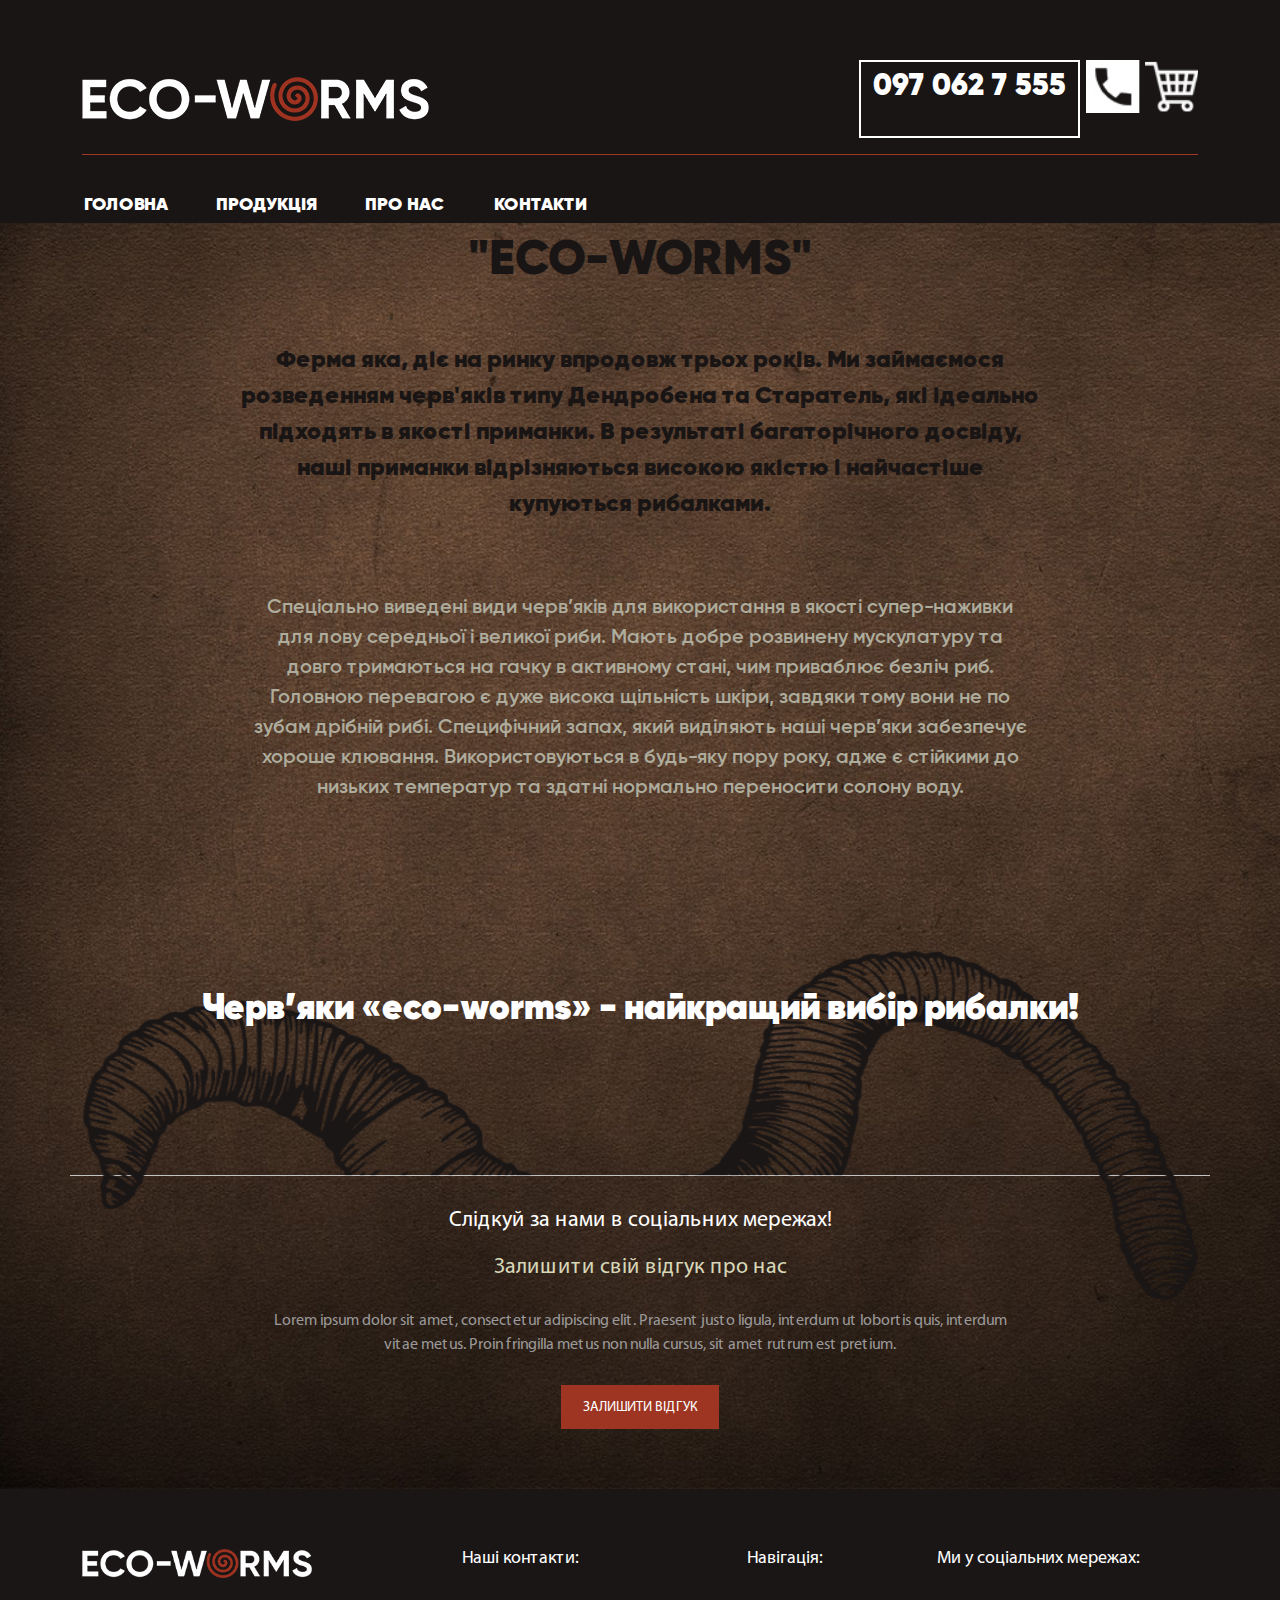
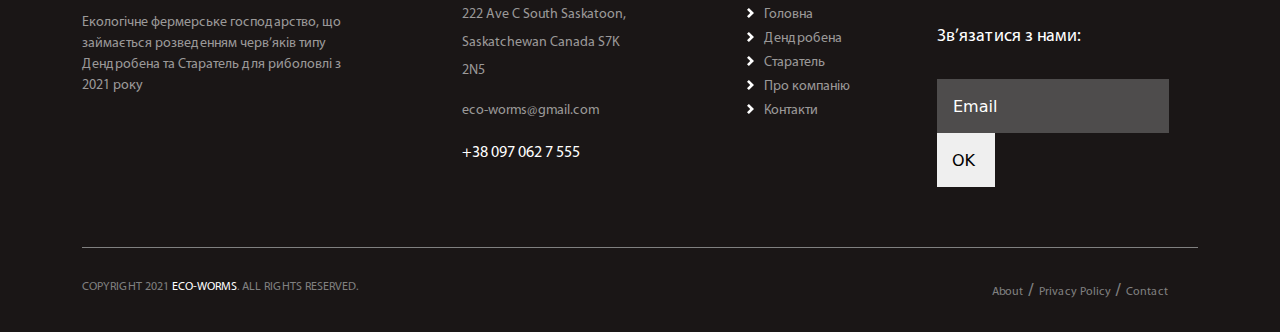
==== about-us.html @ 235e7ead "Add files via upload" ====
<!DOCTYPE html>
<html lang="en">
<head>


    <link href="css/bootstrap.min.css" rel="stylesheet">
    <link href="css/owl.carousel.min.css" rel="stylesheet">
    <link rel="stylesheet" href="css/style.css">
    <link rel="stylesheet" href="css/responsive.css">

    <link rel="stylesheet" href="https://pro.fontawesome.com/releases/v5.10.0/css/all.css"
          integrity="sha384-AYmEC3Yw5cVb3ZcuHtOA93w35dYTsvhLPVnYs9eStHfGJvOvKxVfELGroGkvsg+p" crossorigin="anonymous"/>

    <meta name="viewport" content="width=device-width, initial-scale=1">
    <meta charset="UTF-8">

    <title>Title</title>
</head>
<body class="single-page">
<header class="main-page-header">
    <div class="top-area-header">
        <div class="container">
            <div class="row">
                <div class="col">
                    <div class="wrapp-top-area-header d-flex justify-content-between align-items-center">
                        <div class="logo-area">
                            <a href="#"><img src="img/logo.png" alt=""></a>
                        </div>
                        <div class="contact-header-area d-flex">
                            <a class="header-social" href="#"><i class="fab fa-facebook-f"></i></a>
                            <a class="header-social" href="#"><i class="fab fa-whatsapp"></i></a>
                            <p class="phone-numbers">097 062 7 555</p>
                            <a class="phone-header" href="#">
                                <svg xmlns="http://www.w3.org/2000/svg"
                                     xmlns:xlink="http://www.w3.org/1999/xlink"
                                     width="1.411cm" height="1.411cm">
                                    <image x="0px" y="0px" width="100%" height="100%"
                                           xlink:href="[data-uri]"/>
                                </svg>
                            </a>
                            <a class="header-mini-cart" href="#">
                                <svg
                                        xmlns="http://www.w3.org/2000/svg"
                                        xmlns:xlink="http://www.w3.org/1999/xlink"
                                        width="1.411cm" height="1.411cm">
                                    <image x="0px" y="0px" width="100%" height="100%"
                                           xlink:href="[data-uri]"/>
                                </svg>
                            </a>
                            <a class="burger-mobile" href="#"><i class="fas fa-bars"></i></a>

                        </div>
                    </div>
                </div>
            </div>

            <nav class="main-menu">
                <div class="row">
                    <ul class="main-menu-list d-flex">
                        <li class="main-menu-item"><a href="#">ГОЛОВНА</a></li>
                        <li class="main-menu-item production"><a href="#">ПРОДУКЦІЯ</a>
                            <ul class="sub-list">
                                <li><a href="#" class="sublist-item">дендробена</a></li>
                                <li><a href="#" class="sublist-item">старатель</a></li>
                            </ul>
                        </li>
                        <li class="main-menu-item"><a href="#">ПРО НАС</a></li>
                        <li class="main-menu-item"><a href="#">КОНТАКТИ</a></li>
                    </ul>
                </div>
            </nav>

        </div>
    </div>
</header>

<div class="mobile-menu">

    <ul class="main-menu-mobile-list d-flex flex-column">
        <a href="#" class="close-mobile-menu"><i class="fas fa-times"></i></a>
        <li class="main-menu-item"><a href="#">ГОЛОВНА</a></li>
        <li class="main-menu-item production"><a href="#">ПРОДУКЦІЯ</a>
            <ul class="sub-list">
                <li><a href="#" class="sublist-item">дендробена</a></li>
                <li><a href="#" class="sublist-item">старатель</a></li>
            </ul>
        </li>
        <li class="main-menu-item"><a href="#">ПРО НАС</a></li>
        <li class="main-menu-item"><a href="#">КОНТАКТИ</a></li>
    </ul>
    <div class="contact-icons">
        <div class="header-social-mobile-wrapp d-flex">
            <a class="header-social" href="#"><i class="fab fa-facebook-f"></i></a>
            <a class="header-social" href="#"><i class="fab fa-whatsapp"></i></a>
        </div>

        <p class="phone-numbers">097 062 7 555</p>
    </div>

</div>

<div class="wrapper">

    <div class="main">

        <section class="banner-area">
            <div class="container">
                <div class="row">
                    <h1>ПРО НАС</h1>
                </div>
            </div>
        </section>


        <div class="main-area-with-bg">

            <section class="short-info-about">
                <div class="container">
                    <div class="row">
                        <h1>"eco-worms"</h1>
                        <p>Ферма яка, діє на ринку впродовж трьох років. Ми займаємося розведенням черв'яків типу
                            Дендробена та Старатель, які ідеально підходять в якості приманки. В результаті
                            багаторічного досвіду, наші приманки відрізняються високою якістю і найчастіше купуються
                            рибалками.</p>
                    </div>
                </div>
            </section>

            <section class="slider-about-us">
                <div class="container">
                    <div class="row">
                        <div class="photo-about-slider owl-carousel">
                            <img src="img/about-us-slider1.jpg" alt="">
                            <img src="img/about-us-slider1.jpg" alt="">
                            <img src="img/about-us-slider1.jpg" alt="">
                        </div>
                    </div>

                    <p>Спеціально виведені види черв’яків для використання в якості супер-наживки для лову середньої і
                        великої риби. Мають добре розвинену мускулатуру та довго тримаються на гачку в активному стані,
                        чим приваблює безліч риб. Головною перевагою є дуже висока щільність шкіри, завдяки тому вони не
                        по зубам дрібній рибі. Специфічний запах, який виділяють наші черв’яки забезпечує хороше
                        клювання. Використовуються в будь-яку пору року, адже є стійкими до низьких температур та здатні
                        нормально переносити солону воду.</p>
                </div>
            </section>

            <section class="slogan-text">
                <div class="container">
                    <div class="row">
                        <h2>Черв’яки «eco-worms» - найкращий вибір рибалки!</h2>
                        <img src="img/bottom-worm.png" alt="">
                    </div>
                </div>
            </section>


            <section class="follow-us-footer">
                <div class="container">
                    <div class="row">
                        <div class="follow-us-wrapper">
                            <h5>Слідкуй за нами в соціальних мережах!</h5>
                            <h5>Залишити свій відгук про нас</h5>
                            <div class="col-8 offset-2">
                                <p>Lorem ipsum dolor sit amet, consectetur adipiscing elit. Praesent justo ligula,
                                    interdum ut
                                    lobortis quis, interdum vitae metus. Proin fringilla metus non nulla cursus, sit
                                    amet rutrum
                                    est pretium.</p>
                            </div>
                            <div class="button-area">
                                <a href="#" class="button-action">Залишити відгук</a>
                            </div>


                        </div>
                    </div>
                </div>
            </section>
        </div>

    </div>

    <footer class="footer">
        <div class="top-footer">
            <div class="container">
                <div class="row">
                    <div class="col-md-3 col-12">
                        <div class="about-company-footer-area">
                            <a href="#"><img src="img/logo.png" alt=""></a>
                            <p>Екологічне фермерське господарство, що займається
                                розведенням черв’яків типу Дендробена та Старатель
                                для риболовлі з 2021 року</p>
                        </div>
                    </div>
                    <div class="offset-md-1 col-md-2 col-sm-6 col-12">
                        <div class="contact-footer-area">
                            <h5>Наші контакти:</h5>
                            <div class="contact-info">
                                <p>222 Ave C South
                                    Saskatoon, Saskatchewan
                                    Canada S7K 2N5</p>
                                <a href="#"><p>eco-worms@gmail.com</p></a>
                                <a href="#">
                                    <p class="phone-number-footer">+38 097 062 7 555</p>
                                </a>
                            </div>
                        </div>
                    </div>
                    <div class="offset-md-1 col-md-2 col-sm-6 col-12">
                        <div class="footer-pages">
                            <h5>Навігація:</h5>
                            <ul class="footer-page-list">
                                <li><a href="#">Головна</a></li>
                                <li><a href="#">Дендробена</a></li>
                                <li><a href="#">Старатель</a></li>
                                <li><a href="#">Про компанію</a></li>
                                <li><a href="#">Контакти</a></li>
                            </ul>
                        </div>
                    </div>

                    <div class="col-md-3 col-12">
                        <div class="footer-send-email">
                            <div class="social-links">
                                <h5>Ми у соціальних
                                    мережах:</h5>
                                <a class="header-social" href="#"><i class="fab fa-facebook-f"></i></a>
                                <a class="header-social" href="#"><i class="fab fa-whatsapp"></i></a>
                            </div>
                            <h5>Зв’язатися з нами:</h5>
                            <form action="post">
                                <input type="email" placeholder="Email" required>
                                <button type="submit">OK</button>
                            </form>

                        </div>
                    </div>
                </div>
            </div>
        </div>

        <div class="container">
            <div class="bottom-footer">
                <p>Copyright 2021 <span>eco-worms</span>. All Rights Reserved.</p>
                <div class="policy-pages">
                    <ul>
                        <li><a href="#">About</a></li>
                        <li><a href="#">Privacy Policy</a></li>
                        <li><a href="#">Contact</a></li>
                    </ul>
                </div>
            </div>
        </div>
    </footer>

</div>


<script src="js/bootstrap.bundle.min.js"></script>
<script src="js/jquery-3.6.0.min.js"></script>
<script src="js/custom.js"></script>
<script src="js/owl.carousel.min.js"></script>
</body>
</html>
---- css/style.css ----
@font-face {
    font-family: 'Gilroy-Heavy';
    src: url('../fonts/Gilroy-Heavy.ttf') format('truetype');
}

@font-face {
    font-family: 'Gilroy-Black';
    src: url('../fonts/Gilroy-Black.ttf') format('truetype');
}

@font-face {
    font-family: 'Gilroy-Bold';
    src: url('../fonts/Gilroy-Bold.ttf') format('truetype');
}

@font-face {
    font-family: 'Gilroy-Medium';
    src: url('../fonts/Gilroy-Medium.ttf') format('truetype');
}

@font-face {
    font-family: 'Gilroy-SemiBold';
    src: url('../fonts/Gilroy-SemiBold.ttf') format('truetype');
}

@font-face {
    font-family: 'MyriadPro-Bold';
    src: url('../fonts/MyriadPro-Bold.ttf') format('truetype');
}

@font-face {
    font-family: 'MyriadPro-Regular';
    src: url('../fonts/MyriadPro-Regular.ttf') format('truetype');
}


/*------------------------------------------------
GLOBAL STYLES
--------------------------------------------------*/
html, body {
    height: 100%;
}

body {
    position: relative;
    box-sizing: border-box;
}

.wrapper {
    display: flex;
    flex-direction: column;
    min-height: 100%;
}

.main {
    flex: 1 0 auto;
}

.footer {
    flex: 0 0 auto;
}

h1, h2, h3, h4, h5, h6 {
    margin: 0;
}

h1 {
    font-size: 48px;
    font-family: 'Gilroy-Black';
}

h2 {
    font-family: 'Gilroy-Heavy';
    font-size: 36px;
}

h3 {
    font-family: 'Gilroy-Black';
    font-size: 36px;
}

h4 {
    font-family: 'MyriadPro-Bold';
    font-size: 22px;
}

h5 {
    font-family: 'MyriadPro-Regular';
    font-size: 22px;
}


p {
    font-family: 'MyriadPro-Regular';
    font-size: 16px;
}


ul, p {
    margin: 0;
    padding: 0;
}

li {
    list-style: none;
}

a {
    text-decoration: none;
    color: #000;
    display: inline-block;
    font-family: 'Gilroy-Heavy';
    font-size: 18px;
}

a:hover {
    color: none;
}

.container-fluid {
    padding: 0;
}

.button-area {
    text-align: center;
}

.button-action {
    font-family: 'MyriadPro-Regular';
    font-size: 14px;
    line-height: 1;
    padding: 16px 22px 14px 22px;
    background: #9d3522;
    text-transform: uppercase;
    color: #fff;
    text-align: center;
    margin: 0 auto;
}

.button-action:hover {
    color: #fff;
}

/*------------------------------------------------
BACKGROUND FOR PAGE
--------------------------------------------------*/
.main-area-with-bg {
    border-top: 7px solid #191515;
}

.main-page .main-area-with-bg {
    background: url("../img/main-bg.jpg") no-repeat;
    background-size: cover;
}

.single-page .main-area-with-bg {
    background: url("../img/main-bg.jpg") no-repeat;
    background-size: cover;
}

.contact-page .main-area-with-bg {
    background: #292120;
}

/*------------------------------------------------
HEADER
--------------------------------------------------*/
header {
    background: #191515;
}

.main-page-header {
    position: absolute;
    width: 100%;
    top: 0;
    left: 0;
    z-index: 2;
}

.wrapp-top-area-header {
    padding-top: 60px;
    padding-bottom: 16px;
    border-bottom: 1px solid #a03624;
}

.phone-numbers {
    color: #fff;
    font-family: 'Gilroy-Black';
    font-size: 30px;
    padding: 0px 12px;
    border: 2px solid #fff;
    margin-right: 6px;
    margin-left: 13px;
    line-height: 1.5;
}

.header-mini-cart {
    margin-left: 5px;
}

.header-social i {
    color: #fff;
    padding-left: 13px;
    font-size: 52px;
}

.main-menu-list {
    padding-top: 30px;
}

.main-menu-list .main-menu-item {

    padding-right: 46px;
}

.main-menu-list .main-menu-item:first-child {
    padding-right: 21px;
}

.main-menu-list .main-menu-item a {
    color: #fff;
    font-family: 'Gilroy-Black';
    font-size: 18px;
    border: 2px solid transparent;
    line-height: 1;
    padding: 8px 0;
}

.main-menu-list .main-menu-item:hover a {
    color: #9e3522;
}

.main-menu-list .main-menu-item.production {
    padding-right: 13px;
    position: relative;
}

.main-menu-list .main-menu-item.production a {
    padding-left: 23px;
    padding-right: 31px;
}

.main-menu-list .main-menu-item.production .sub-list {
    display: none;
    display: none;
    position: absolute;
    width: 100%;
    padding-right: 13px;
}

.main-menu-list .main-menu-item.production:hover .sub-list {
    display: block;
}

.main-menu-list .main-menu-item.production:hover a {
    border: 2px solid #9e3522;
}

.main-menu-list .sub-list li {
    margin-top: 3px;
    text-transform: uppercase;
    background: #9d3522;
}

.main-menu-list .main-menu-item.production .sub-list a {
    /*padding-right: 10px;*/
    padding: 8px 0;
    width: 100%;
    text-align: center;
    color: #fff;
}

.main-menu-list .main-menu-item.production .sub-list li a {
    border: none;
}

.main-menu-list .main-menu-item.production .sub-list li:hover a {
    color: #000;
    background: #833221;
}

.burger-mobile {
    display: none;
}

.mobile-menu {
    visibility: hidden;
    opacity: 0;
    position: absolute;
    right: 120%;
}

/*------------------------------------------------
HOME PAGE
--------------------------------------------------*/
/*------------------------------------------------
HOME BANNER
--------------------------------------------------*/
.wrapp-slides {
    position: relative;
}

.wrapp-slides.owl-carousel {
    overflow: hidden;
}

.main-page-slider {
    overflow: hidden;
}

.wrapp-slides .owl-nav {
    position: absolute;
    top: 45%;
    left: 5%;
    width: 90%;
    display: flex;
    justify-content: space-between;
}

.owl-stage {
    overflow: hidden;
}

.wrapp-slides .owl-dots {
    position: absolute;
    width: fit-content;
    bottom: 25px;
    left: 50%;
}

.wrapp-slides .owl-dots button {
    width: 8px;
    height: 8px;
    color: #fff;
    background: #fff;
    border-radius: 25px;
    margin-right: 4px;
}

.wrapp-slides .owl-dots button {
    width: 8px;
    height: 8px;
    color: #fff;
    background: #fff;
    border-radius: 25px;
    margin-right: 4px;
}

.wrapp-slides .owl-dots .owl-dot.active {
    width: 15px;
    height: 15px;
}

.wrapp-slides.owl-carousel .owl-item .banner-images {
    height: 597px !important;
}

/*------------------------------------------------
CHOOSE WORM
--------------------------------------------------*/
.choose-worm .offer-text {
    padding-bottom: 34px;
    border-bottom: 1px solid #1d1919;
}

.choose-worm .offer-text h2 {
    color: #d5c7bf;
    text-shadow: 2px 2px 4px rgba(0, 0, 0, 0.6);
    padding-top: 36px;
    padding-bottom: 16px;
    text-align: center;
}

.choose-worm .offer-text h2 span {
    color: #9d3220;
}

.choose-worm .offer-text h4 {
    color: #191515;
    text-align: center;
}

.main-product .main-prod-wrapper {
    text-align: center;
}

.main-product .main-prod-wrapper img {
    height: 166px;
    margin-bottom: 55px;
}

.main-product {
    padding-top: 90px;
}

.main-product .main-prod-wrapper h3 {
    padding-bottom: 28px;
    color: #000;
    font-size: 30px;
}

.main-product .main-prod-wrapper.central-prod h3 {
    color: #fff;
    font-size: 36px;
}

.main-product .main-prod-wrapper.central-prod p {
    color: #d8d8d8;
}

.main-product .main-prod-wrapper p {
    color: #1e1b1b;
    font-family: "MyriadPro-Bold";
    padding-bottom: 28px;
    max-width: 38ch;
    margin: 0 auto;
}

.main-product .main-prod-wrapper a {
    color: #2f0700;
    font-family: "Gilroy-Black";
    font-size: 16px;
    padding-bottom: 80px;
}

.main-product .main-prod-wrapper.central-prod {
    background-image: url("../img/shadow.png");
    background-repeat: no-repeat;
    background-size: cover;
    padding-bottom: 80px;
}

.main-product .main-prod-wrapper.central-prod a {
    color: #9d3522;
    padding-bottom: 3px;
    border-bottom: 1px solid #9d3522;
}

/*------------------------------------------------
REVIEWS AREA
--------------------------------------------------*/
.clients-reviews .about-us-says {
    padding-top: 28px;
    padding-bottom: 50px;
    border-top: 1px solid #1d1919;
}

.clients-reviews .customers-reviews {
    padding: 0 76px;
    position: relative;
    margin-bottom: 24px;
}

.clients-reviews .about-us-says h4 {
    text-align: center;
    color: #191515;
    text-transform: uppercase;
}

.clients-reviews .left-side {
    padding-bottom: 24px;
    margin-right: 28px;
}

.clients-reviews .left-side img {
    border: 6px solid #533f2e;

}

.clients-reviews .left-side h4 {
    color: #1a1616;
    text-align: center;
    padding-top: 14px;
    padding-bottom: 12px;
}

.clients-reviews .left-side p {
    color: #9d3522;
    text-align: center;
}

.clients-reviews .right-side {
    text-align: center;
}

.clients-reviews .right-side p {
    font-family: "Gilroy-Bold";
    font-size: 16px;
    color: #1a1615;
    padding-top: 28px;
    padding-bottom: 35px;
}

.clients-reviews .right-side .review-stars {
    width: fit-content;
    margin: 0 auto;
}

.clients-reviews .right-side .review-stars img {
    width: fit-content;
    text-align: center;
}

.customers-reviews .owl-nav {
    position: absolute;
    top: 10%;
    left: 0;
    width: 100%;
    display: flex;
    justify-content: space-between;
    z-index: -1;
}


/*------------------------------------------------
SINGLE PAGE
--------------------------------------------------*/
/*------------------------------------------------
BANNER AREA
--------------------------------------------------*/
.banner-area {
    background: url("../img/page-banner.jpg") no-repeat;
    background-size: cover;
}

.banner-area h1 {
    color: #fff;
    padding-top: 52px;
    padding-bottom: 46px;
    text-transform: uppercase;
}

.banner-area h1 span {
    color: #9d3522;
}

/*------------------------------------------------
PRODUCT DESCRIPTION
--------------------------------------------------*/
.best-worm-prod-page {
    padding-top: 28px;
    padding-bottom: 22px;
    border-bottom: 1px solid #c2c2c2;
}

.best-worm-prod-page h4 {
    font-size: 36px;
    color: #fff;
    text-align: center;
}

.best-worm-prod-page p {
    color: #a19d9b;
    text-align: center;
    padding-top: 12px;
}

.top-area-prod-descript {
    padding-top: 30px;
}

.top-area-prod-descript .photo-left-area {
    display: flex;
    flex-direction: row;
}

.top-area-prod-descript .photo-left-area img {
    width: 100%;
    height: 100%;
    object-fit: cover;
}

.main-prod-photo {
    width: 79%;
    padding-right: 1%;
}

.additional-photo {
    width: 20%;
    height: 25%;
}

.additional-photo img {
    border: 5px solid #666262;
}

.additional-photo .change-photo-wrapper {
    margin-bottom: 5px;
    position: relative;
}

.additional-photo .change-photo-wrapper:after {
    position: absolute;
    background: #4c4848;
    opacity: 0.6;
    width: 100%;
    height: 100%;
    content: "";
    top: 0;
    left: 0;
}

.additional-photo .change-photo-wrapper.active:after {
    display: none;
}

.additional-photo a:last-child {
    /*margin-bottom: 0;*/
}

.description-right-area {
    float: right;
    background: url("../img/single-worm.png") no-repeat;
}

.price-wrapper {
    display: flex;
    flex-direction: column;
    align-items: flex-end;
    padding-bottom: 28px;
}

.price-wrapper span {
    line-height: 0.85;
}

.price-wrapper .price {
    font-family: "Gilroy-Black";
    font-size: 48px;
    color: #fff;
}

.price-wrapper .currency {
    font-family: "Gilroy-Black";
    font-size: 36px;
    color: #666262;
}

.weight-wrapper p {
    font-family: "Gilroy-Black";
    font-size: 24px;
    color: #fff;
}

.weight-wrapper {
    display: flex;
    justify-content: flex-end;
}

.weight-wrapper p span {
    color: #666262;
    margin-left: 18px;
}

.description-right-area h2 {
    font-family: 'Gilroy-Black';
    font-size: 68px;
    text-align: right;
    text-transform: uppercase;
    color: #666262;
    line-height: 0.85;
    padding-top: 35px;
    padding-bottom: 30px;
}

.description-right-area h2 span {
    color: #9d3522;
}

.buy-area-wrapper {
    display: flex;
    justify-content: space-between;
    align-items: center;
}

.button-action-buy {
    background: #9d3522;
    padding: 16px 90px;
    color: #fff;
    text-transform: uppercase;
    border-bottom: 7px solid #000;
    font-family: "MyriadPro-Bold";
    font-size: 24px;
    line-height: 1;
}

.button-action-buy:hover {
    color: #000;
}

.bottom-characteristics {
    padding-top: 58px;
}

.bottom-characteristics h4 {
    padding-bottom: 18px;
    color: #cdcdcd;
    font-size: 18px;
}

.left-side-bullet-list {
    padding-top: 30px;
}

.left-side-bullet-list ul li {
    font-family: "MyriadPro-Bold";
    font-size: 18px;
    color: #fff;
    padding-bottom: 8px;
}

.left-side-bullet-list ul li i {
    font-size: 2px;
    color: #9e3522;
    padding-right: 8px;
}

.description-main-text p {
    font-size: 18px;
    color: #b7b7b7;
    line-height: 1.8;
}


/*------------------------------------------------
FISH SLIDER SECTION
--------------------------------------------------*/
.fish-slider .fish-slider-header {
    padding-top: 24px;
    margin-top: 90px;
    border-top: 1px solid #c2c2c2;
}

.fish-slider h5 {
    font-size: 24px;
    color: #fff;
    text-align: center;
}

.fish-slider p {
    color: #d7d7b8;
    font-size: 18px;
    text-align: center;
}

.fish-wide {
    padding: 40px 130px 66px 130px;
    background: url("../img/bg-fish.png") no-repeat bottom left;
    background-size: contain;
}

.fish-wide .owl-nav.disabled {
    display: flex;
    justify-content: space-between;
    width: 100%;
    left: 0;
    top: 35%;
    position: absolute;
    z-index: -1;
}

.fish-wide .owl-nav.disabled button {
    opacity: 0.5;
}

.fish-wide .owl-nav.disabled button:hover {
    opacity: 1;
}

.wrapp-fish-wide img {
    padding-bottom: 10px;
    height: 140px;
}

.wrapp-fish-wide h4 {
    font-size: 30px;
    color: #fff;
    text-align: center;
    padding-bottom: 13px;
    border-bottom: 5px dotted #a03826;
}

.wrapp-fish-wide p {
    padding-top: 16px;
    font-family: "Gilroy-Bold";
    font-size: 14px;
}


/*------------------------------------------------
ABOUT US PAGE
--------------------------------------------------*/
.short-info-about {
    padding-top: 66px;
    padding-bottom: 46px;

}

.short-info-about h1 {
    text-align: center;
    text-transform: uppercase;
    color: #191515;
    padding-bottom: 55px;
}

.short-info-about p {
    font-family: "Gilroy-Black";
    font-size: 24px;
    color: #191515;
    text-align: center;
    padding: 0 15%;
}

.photo-about-slider {
    padding: 12px 120px;
    border-top: 2px solid #1d1919;
    border-bottom: 2px solid #1d1919;
}

.photo-about-slider .owl-nav {
    display: flex;
    justify-content: space-between;
    width: 100%;
    left: 0;
    height: 100%;
    top: 0;
    position: absolute;
    z-index: -1;
    padding: 12px 0;
}

.photo-about-slider .owl-dots {
    display: none;
}

.photo-about-slider .owl-nav button {
    width: 9%;
}

.photo-about-slider .owl-nav button img {
    opacity: 0.5;
}

.photo-about-slider .owl-nav button.owl-prev {
    -webkit-box-shadow: inset -32px 0px 50px -14px rgba(0, 0, 0, 0.4);
    box-shadow: inset -32px 0px 50px -14px rgba(0, 0, 0, 0.4);
}

.photo-about-slider .owl-nav button.owl-next {
    -webkit-box-shadow: inset 32px 0px 50px -14px rgba(0, 0, 0, 0.4);
    box-shadow: inset 32px 0px 50px -14px rgba(0, 0, 0, 0.4);
}

.photo-about-slider .owl-nav button img:hover {
    opacity: 1;
}

.slider-about-us p {
    font-family: "Gilroy-SemiBold";
    font-size: 20px;
    color: #aeac9c;
    padding: 24px 15%;
    text-align: center;
}

.slogan-text .container {
    position: relative;
    height: 100%;
}

.slogan-text {
    height: 350px;
}
.slogan-text img{
    position: absolute;
    width: 100%;
    height: 100%;
    bottom: -125px;
}

.slogan-text h2 {
    text-align: center;
    color: #fff;
    padding-top: 14%;
    z-index: 1;
}


/*------------------------------------------------
CONTACT PAGE
--------------------------------------------------*/

.send-us-mail h4{
    color: #5f5b5b;
    text-align: center;
    padding-top: 24px;
}
.send-us-mail p{
    color: #9d3220;
    text-align: center;
    padding: 22px 18% 55px 18%;
}
.send-us-mail .contact-header-text{
    border-bottom: 1px solid #c2c2c2;
}
.mail-fields{
    padding-top: 60px;
}
.mail-fields .top-text-contact h4{
    color: #fff;
}
.mail-fields .top-text-contact p{
    padding-top: 28px;
    color: #8f8f8f;
    line-height: 2;
}

.right-side-contact-info h4{
    color: #9d3220;
    font-size: 18px;
    padding-bottom: 28px;
}
.right-side-contact-info p{
    color: #8f8f8f;
}
.right-side-contact-info .where-we-are p{
    padding-bottom: 32px;
}

.right-side-contact-info .contacts-info{
    padding-top: 18px;
    padding-bottom: 48px;
}
.right-side-contact-info .info-wrapp{
    display: flex;
    justify-content: space-between;
}

.right-side-contact-info .additional-time-text{
    padding-top: 32px;
    color: #fff;
}


/*------------------------------------------------
FOOTER
--------------------------------------------------*/
.follow-us-wrapper {
    padding-top: 32px;
    border-top: 1px solid #c2c2c2;
    padding-bottom: 60px;
}

.follow-us-wrapper h5 {
    text-align: center;
    color: #d7d7b8;
    margin-bottom: 28px;
}

.follow-us-wrapper h5:first-child {
    color: #fff;
    margin-bottom: 20px;
}

.follow-us-wrapper p {
    color: #9b9999;
    text-align: center;
    margin-bottom: 28px;
}

.footer {
    background: #1a1616;
    padding-top: 60px;
}

.top-footer {
    padding-bottom: 60px;
}

.footer p {
    font-size: 14px;
    color: #9b9999;
}

.footer h5 {
    color: #fff;
    font-size: 18px;
    padding-bottom: 30px;
}

.about-company-footer-area img {
    padding-bottom: 34px;
    width: 230px;
}

.contact-footer-area p {
    line-height: 2;
}

.contact-footer-area a {
    margin-top: 12px;
}

.contact-footer-area .phone-number-footer {
    color: #fff;
    font-size: 16px;
}

.footer-page-list li a {
    font-family: 'MyriadPro-Regular';
    font-size: 14px;
    color: #9b9999;
}

.footer-page-list li:before {
    content: url("../img/bullet.svg");
    width: 7px;
    height: 10px;
    padding-right: 10px;
}

.footer-send-email .social-links {
    display: flex;
    flex-direction: row;
}

.footer-send-email .social-links i {
    padding-left: 12px;
}

.footer-send-email .social-links h5 {
    padding-right: 12px;
    padding-bottom: 38px;
}

.footer-send-email input[type="email"] {
    background: #4e4c4c;
    border: none;
    padding: 16px 16px 14px 16px;
    color: #fff;
    outline: 0;
}

.footer-send-email input[type="email"]::placeholder {
    color: #fff;
}

.footer-send-email button {
    -webkit-appearance: none;
    border: none;
    padding: 16px 20px 14px 15px;
}

.bottom-footer {
    display: flex;
    justify-content: space-between;
}

.bottom-footer {
    padding-top: 30px;
    border-top: 1px solid #808080;
    padding-right: 30px;
    padding-bottom: 30px;
}

.bottom-footer p {
    text-transform: uppercase;
    color: #808080;
    font-size: 12px;
}

.bottom-footer p span {
    color: #fff;
}

.policy-pages ul {
    display: flex;
    flex-direction: row;
}

.policy-pages ul li a {
    color: #808080;
    font-family: 'MyriadPro-Regular';
    font-size: 12px;
}

.policy-pages ul li:after {
    content: "/";
    color: #808080;
    margin: 0 5px;
}

.policy-pages ul li:last-child:after {
    content: none;
}
---- css/responsive.css ----
@media (max-width: 992px) {
    .main-page-header .header-social, .main-page-header .phone-numbers, .main-page-header .phone-header {
        display: none;
    }

    .burger-mobile {
        display: block;
        color: #fff;
        padding-left: 31px;
        font-size: 56px;
        line-height: 0.5;
    }

    .mobile-menu.show {
        visibility: visible;
        opacity: 1;
        position: fixed;
        z-index: 3;
        width: 30vh;
        top: 0;
        right: 0;
        height: 100%;
        display: flex;
        flex-direction: column;
        justify-content: space-between;
        background: #4e3a37;
        padding: 20px;
        align-items: center;
    }

    .mobile-menu .close-mobile-menu {
        text-align: center;
        padding: 20px;
        margin-bottom: 20px;
        font-size: 30px;
    }

    .mobile-menu .contact-icons a, .mobile-menu .contact-icons p {
        display: block;
    }

    .header-social-mobile-wrapp {
        margin-bottom: 25px;
        justify-content: center;
    }

    .mobile-menu .contact-icons .phone-numbers {
        font-size: 24px;
    }

    .main-menu-mobile-list a {
        color: #fff;
        padding-bottom: 14px;
    }

    .main-menu-mobile-list .main-menu-item.production .sub-list {
        display: none;
        padding-left: 10px;
    }

    .main-menu-mobile-list .main-menu-item.production .sub-list.show {
        display: block;
    }

    .main-menu-mobile-list .main-menu-item.production .sub-list a {
        color: #9d3522;
        text-transform: uppercase;
    }

    nav.main-menu {
        display: none;
    }

    .main-product .main-prod-wrapper.central-prod {
        margin-bottom: 80px;
    }

    .about-company-footer-area img {
        width: 100%;
    }
    .description-right-area h2{
        font-size: 46px;
    }
    .buy-area-wrapper{
        flex-direction: column;
    }
    .button-action-buy{
        padding: 16px 50px;
        margin-top: 15px;
    }
    .top-area-prod-descript .photo-left-area{
        flex-direction: column;
    }
    .main-prod-photo{
        width: 100%;
        padding-right: 0;
    }
    .top-area-prod-descript .photo-left-area .main-prod-photo img{
        height: 300px;
    }
    .additional-photo{
        padding-top: 25px;
        display: flex;
        width: unset;
        height: unset;
    }
    .photo-about-slider{
        padding: 12px 0;
    }
    .photo-about-slider .owl-nav{
        display: none;
    }
}

@media (max-width: 768px) {
    .wrapp-slides.owl-carousel .owl-item .banner-images{
        height: 470px !important;
    }
    .wrapp-slides .owl-nav{
        top: 85%;
    }
    .customers-reviews .review-wrapper{
        flex-direction: column;
    }
    .clients-reviews .left-side{
        margin-right: 0;
    }
    .clients-reviews .left-side img{
        width: 70%;
        margin: 0 auto;
    }
    .customers-reviews .owl-nav{
        width: 90%;
        left: 5%;
        top: 40%;
    }
    .clients-reviews .left-side h4{
        color: #d7d7b8;
    }
    .clients-reviews .right-side p{
        color: #9b9999;
    }
    .follow-us-wrapper{
        border-top: 2px solid #34312b;
    }
    .about-company-footer-area {
        margin-bottom: 25px;
    }
    .footer-send-email{
        padding-top: 25px;
    }
    .footer h5{
        padding-bottom: 15px;
    }
    .fish-wide .owl-nav.disabled{
        display: none;
    }
    .fish-wide{
        padding-right: 0;
        padding-left: 0;
    }
    .description-right-area{
        margin-top: 25px;
    }
    .wrapp-fish-wide img{
        object-fit: contain;
    }

    .short-info-about p{
        padding: 0 5%;
    }
    .slider-about-us p{
        padding: 24px 5%;
    }

}

@media (max-width: 570px) {
    .footer-pages{
        padding-top: 25px;
    }
    .logo-area img {
        width: 170px;
    }
    .wrapp-slides .owl-nav{
        display: none;
    }
}

@media (max-width: 510px) {
    .mobile-menu.show {
        width: 80%;
    }
    .bottom-footer{
        flex-direction: column-reverse;
    }
    .policy-pages ul{
        padding-bottom: 15px;
    }
    .wrapp-slides.owl-carousel .owl-item .banner-images{
        height: 400px !important;
    }
    .clients-reviews .right-side p{
        font-size: 14px;
    }
    .clients-reviews .customers-reviews{
        padding: 0 10px;
    }
    .customers-reviews .owl-nav{
        display: none;
    }
}
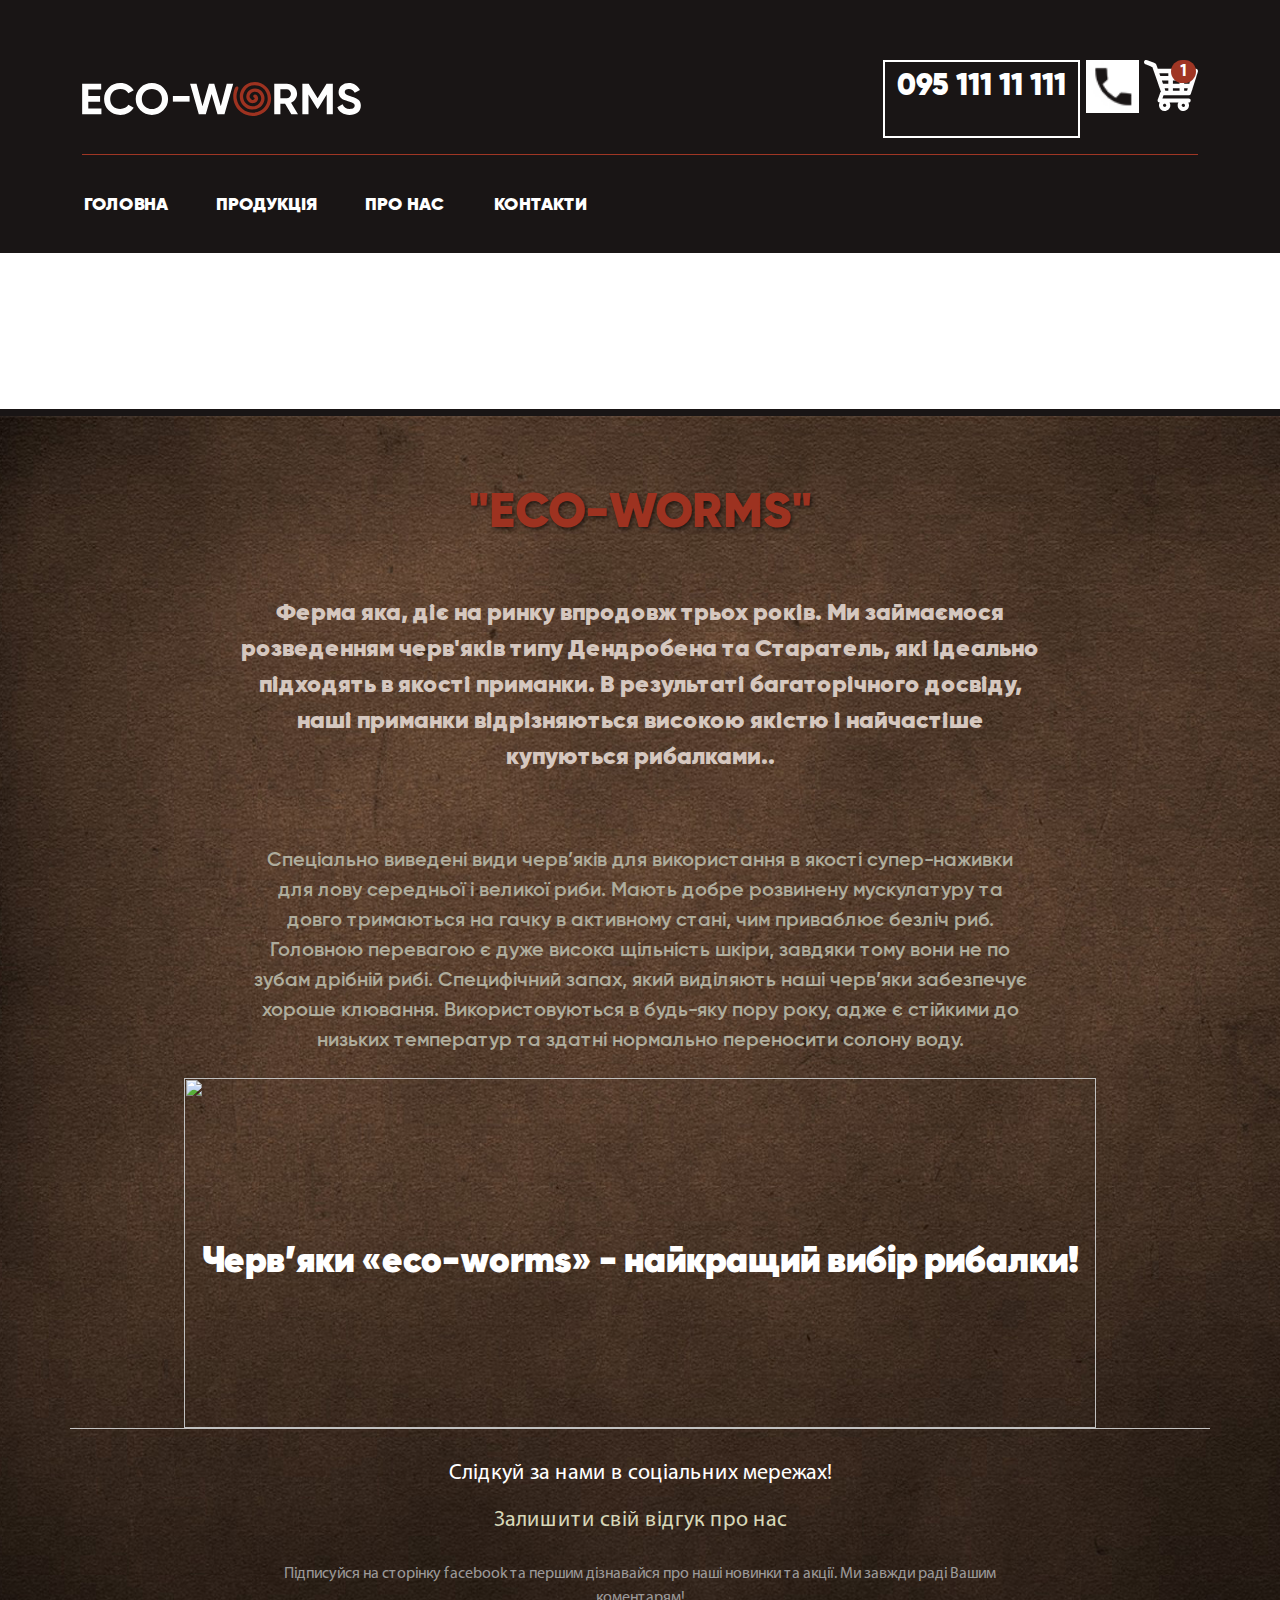
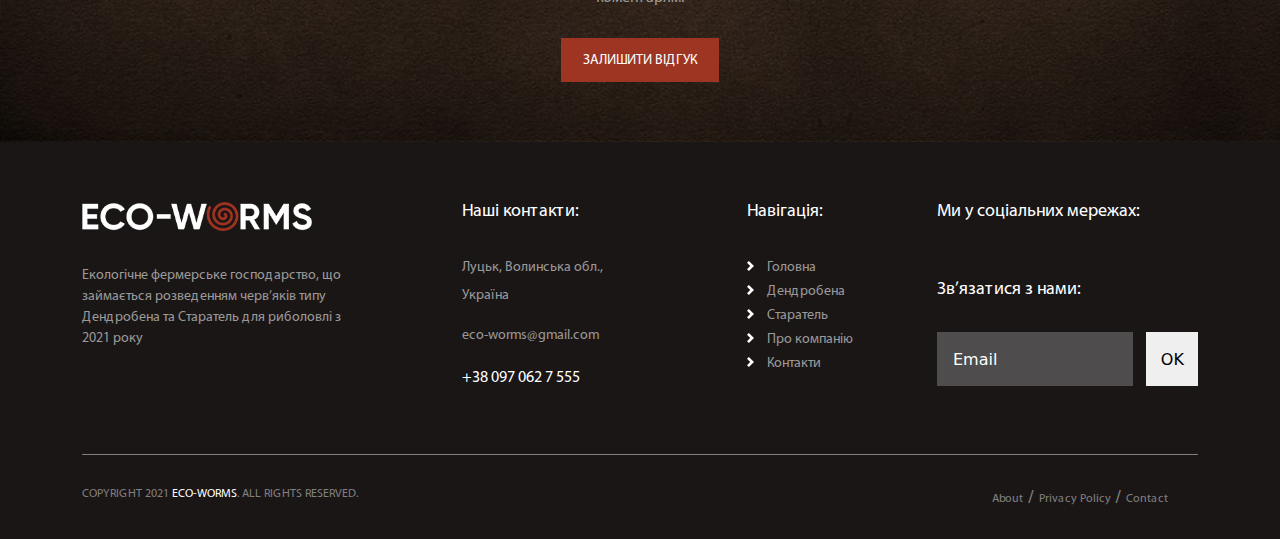
==== commit 755bca97: "make beautiful front page" ====
--- a/about-us.html
+++ b/about-us.html
@@ -17,20 +17,24 @@
     <title>Title</title>
 </head>
 <body class="single-page">
-<header class="main-page-header">
+<header class="header">
     <div class="top-area-header">
         <div class="container">
             <div class="row">
                 <div class="col">
                     <div class="wrapp-top-area-header d-flex justify-content-between align-items-center">
+                        <a class="burger-mobile" href="#"><i class="fas fa-bars"></i></a>
                         <div class="logo-area">
-                            <a href="#"><img src="img/logo.png" alt=""></a>
+                            <a href="index.html"><img
+                                    src="img/logo.svg"
+                                    alt=""></a>
                         </div>
                         <div class="contact-header-area d-flex">
-                            <a class="header-social" href="#"><i class="fab fa-facebook-f"></i></a>
+                            <a class="header-social" href="#"><i
+                                    class="fab fa-facebook-f"></i></a>
                             <a class="header-social" href="#"><i class="fab fa-whatsapp"></i></a>
-                            <p class="phone-numbers">097 062 7 555</p>
-                            <a class="phone-header" href="#">
+                            <p class="phone-numbers">095 111 11 111</p>
+                            <a class="phone-header" href="tel:095 111 11 11">
                                 <svg xmlns="http://www.w3.org/2000/svg"
                                      xmlns:xlink="http://www.w3.org/1999/xlink"
                                      width="1.411cm" height="1.411cm">
@@ -39,15 +43,35 @@
                                 </svg>
                             </a>
                             <a class="header-mini-cart" href="#">
-                                <svg
-                                        xmlns="http://www.w3.org/2000/svg"
-                                        xmlns:xlink="http://www.w3.org/1999/xlink"
-                                        width="1.411cm" height="1.411cm">
-                                    <image x="0px" y="0px" width="100%" height="100%"
-                                           xlink:href="[data-uri]"/>
-                                </svg>
+	                            <span class="cart-counter">
+                                    1                                </span>
+                                <img src="img/korzina.svg" alt="">
+
                             </a>
-                            <a class="burger-mobile" href="#"><i class="fas fa-bars"></i></a>
+                            <div class="mini-cart-header">
+
+
+                                <ul class="woocommerce-mini-cart cart_list product_list_widget ">
+                                    <li class="woocommerce-mini-cart-item mini_cart_item">
+                                        <!--					--> <a
+                                            href="single-product.html?attribute_pa_%25d0%25b2%25d0%25b0%25d0%25b3%25d0%25b0=25%25d0%25b3">
+                                        Дендробена - 25г:
+                                    </a>
+                                        <span class="quantity"><span class="quan">1 шт. </span> 7220 грн</span></li>
+                                </ul>
+
+                                <p class="woocommerce-mini-cart__total total">
+                                    <strong>Разом:</strong> <span class="woocommerce-Price-amount amount"><bdi><span
+                                        class="woocommerce-Price-currencySymbol">&#8372;</span>20</bdi></span> грн
+                                </p>
+
+                                <!--	--><!---->
+                                <!--    <p class="woocommerce-mini-cart__buttons buttons">--><!--</p>-->
+                                <!---->
+                                <!--	-->
+
+                            </div>
+
 
                         </div>
                     </div>
@@ -57,15 +81,22 @@
             <nav class="main-menu">
                 <div class="row">
                     <ul class="main-menu-list d-flex">
-                        <li class="main-menu-item"><a href="#">ГОЛОВНА</a></li>
+                        <li class="main-menu-item"><a href="index.html">ГОЛОВНА</a></li>
                         <li class="main-menu-item production"><a href="#">ПРОДУКЦІЯ</a>
                             <ul class="sub-list">
-                                <li><a href="#" class="sublist-item">дендробена</a></li>
-                                <li><a href="#" class="sublist-item">старатель</a></li>
+                                <li>
+                                    <a href="single-product.html"
+                                       class="sublist-item">дендробена</a></li>
+                                <li>
+                                    <a href="single-product.html"
+                                       class="sublist-item">старатель</a></li>
                             </ul>
                         </li>
-                        <li class="main-menu-item"><a href="#">ПРО НАС</a></li>
-                        <li class="main-menu-item"><a href="#">КОНТАКТИ</a></li>
+                        <li class="main-menu-item"><a
+                                href="about-us.html">ПРО НАС</a></li>
+                        <li class="main-menu-item"><a
+                                href="contact.html">КОНТАКТИ</a>
+                        </li>
                     </ul>
                 </div>
             </nav>
@@ -75,26 +106,44 @@
 </header>
 
 <div class="mobile-menu">
-
+    <div class="heading-block">
+        <a href="index.html">
+            <svg
+                    xmlns="http://www.w3.org/2000/svg"
+                    xmlns:xlink="http://www.w3.org/1999/xlink"
+                    width="72px" height="65px">
+                <image x="0px" y="0px" width="72px" height="65px"
+                       xlink:href="[data-uri]"/>
+            </svg>
+        </a>
+        <a href="#" class="close-mobile-menu">MENU</a>
+    </div>
     <ul class="main-menu-mobile-list d-flex flex-column">
-        <a href="#" class="close-mobile-menu"><i class="fas fa-times"></i></a>
+        <!--        <a href="#" class="close-mobile-menu"><i class="fas fa-times"></i></a>-->
         <li class="main-menu-item"><a href="#">ГОЛОВНА</a></li>
-        <li class="main-menu-item production"><a href="#">ПРОДУКЦІЯ</a>
+        <li class="main-menu-item production"><a class="prod-link" href="#">ПРОДУКЦІЯ</a>
             <ul class="sub-list">
-                <li><a href="#" class="sublist-item">дендробена</a></li>
-                <li><a href="#" class="sublist-item">старатель</a></li>
+                <li>
+                    <a href="single-product.html"
+                       class="sublist-item">дендробена</a></li>
+                <li><a href="single-product.html"
+                       class="sublist-item">старатель</a></li>
             </ul>
         </li>
-        <li class="main-menu-item"><a href="#">ПРО НАС</a></li>
-        <li class="main-menu-item"><a href="#">КОНТАКТИ</a></li>
+        <li class="main-menu-item"><a href="about-us.html">ПРО НАС</a>
+        </li>
+        <li class="main-menu-item"><a
+                href="contact.html">КОНТАКТИ</a>
+        </li>
     </ul>
     <div class="contact-icons">
         <div class="header-social-mobile-wrapp d-flex">
-            <a class="header-social" href="#"><i class="fab fa-facebook-f"></i></a>
+            <a class="header-social" href="#"><i
+                    class="fab fa-facebook-f"></i></a>
             <a class="header-social" href="#"><i class="fab fa-whatsapp"></i></a>
         </div>
 
-        <p class="phone-numbers">097 062 7 555</p>
+        <p class="phone-numbers">095 111 11 111</p>
     </div>
 
 </div>
@@ -102,6 +151,7 @@
 <div class="wrapper">
 
     <div class="main">
+
 
         <section class="banner-area">
             <div class="container">
@@ -119,9 +169,10 @@
                     <div class="row">
                         <h1>"eco-worms"</h1>
                         <p>Ферма яка, діє на ринку впродовж трьох років. Ми займаємося розведенням черв'яків типу
-                            Дендробена та Старатель, які ідеально підходять в якості приманки. В результаті
-                            багаторічного досвіду, наші приманки відрізняються високою якістю і найчастіше купуються
-                            рибалками.</p>
+                            Дендробена та
+                            Старатель, які ідеально підходять в якості приманки. В результаті багаторічного досвіду,
+                            наші
+                            приманки відрізняються високою якістю і найчастіше купуються рибалками..</p>
                     </div>
                 </div>
             </section>
@@ -130,18 +181,25 @@
                 <div class="container">
                     <div class="row">
                         <div class="photo-about-slider owl-carousel">
-                            <img src="img/about-us-slider1.jpg" alt="">
-                            <img src="img/about-us-slider1.jpg" alt="">
-                            <img src="img/about-us-slider1.jpg" alt="">
+                            <img src="img/about-us-slider-1.jpg"
+                                 alt="">
+                            <img src="img/about-us-slider-2.jpg"
+                                 alt="">
+                            <img src="img/about-us-slider-3.jpg"
+                                 alt="">
                         </div>
                     </div>
 
                     <p>Спеціально виведені види черв’яків для використання в якості супер-наживки для лову середньої і
-                        великої риби. Мають добре розвинену мускулатуру та довго тримаються на гачку в активному стані,
-                        чим приваблює безліч риб. Головною перевагою є дуже висока щільність шкіри, завдяки тому вони не
-                        по зубам дрібній рибі. Специфічний запах, який виділяють наші черв’яки забезпечує хороше
-                        клювання. Використовуються в будь-яку пору року, адже є стійкими до низьких температур та здатні
-                        нормально переносити солону воду.</p>
+                        великої
+                        риби. Мають добре розвинену мускулатуру та довго тримаються на гачку в активному стані, чим
+                        приваблює
+                        безліч риб. Головною перевагою є дуже висока щільність шкіри, завдяки тому вони не по зубам
+                        дрібній
+                        рибі. Специфічний запах, який виділяють наші черв’яки забезпечує хороше клювання.
+                        Використовуються в
+                        будь-яку пору року, адже є стійкими до низьких температур та здатні нормально переносити солону
+                        воду.</p>
                 </div>
             </section>
 
@@ -149,7 +207,7 @@
                 <div class="container">
                     <div class="row">
                         <h2>Черв’яки «eco-worms» - найкращий вибір рибалки!</h2>
-                        <img src="img/bottom-worm.png" alt="">
+                        <img src="img/wormik.png" alt="">
                     </div>
                 </div>
             </section>
@@ -162,14 +220,13 @@
                             <h5>Слідкуй за нами в соціальних мережах!</h5>
                             <h5>Залишити свій відгук про нас</h5>
                             <div class="col-8 offset-2">
-                                <p>Lorem ipsum dolor sit amet, consectetur adipiscing elit. Praesent justo ligula,
-                                    interdum ut
-                                    lobortis quis, interdum vitae metus. Proin fringilla metus non nulla cursus, sit
-                                    amet rutrum
-                                    est pretium.</p>
+                                <p>Підписуйся на сторінку facebook та першим дізнавайся про наші новинки та акції.
+                                    Ми завжди раді Вашим коментарям!
+                                </p>
                             </div>
                             <div class="button-area">
-                                <a href="#" class="button-action">Залишити відгук</a>
+                                <a href="https://www.facebook.com/Eco-Worms-108910648020739" class="button-action">Залишити
+                                    відгук</a>
                             </div>
 
 
@@ -187,7 +244,8 @@
                 <div class="row">
                     <div class="col-md-3 col-12">
                         <div class="about-company-footer-area">
-                            <a href="#"><img src="img/logo.png" alt=""></a>
+                            <a href="https://eco-worms.com.ua"><img
+                                    src="img/logo.png" alt=""></a>
                             <p>Екологічне фермерське господарство, що займається
                                 розведенням черв’яків типу Дендробена та Старатель
                                 для риболовлі з 2021 року</p>
@@ -197,9 +255,7 @@
                         <div class="contact-footer-area">
                             <h5>Наші контакти:</h5>
                             <div class="contact-info">
-                                <p>222 Ave C South
-                                    Saskatoon, Saskatchewan
-                                    Canada S7K 2N5</p>
+                                <p>Луцьк, Волинська обл., Україна</p>
                                 <a href="#"><p>eco-worms@gmail.com</p></a>
                                 <a href="#">
                                     <p class="phone-number-footer">+38 097 062 7 555</p>
@@ -211,11 +267,18 @@
                         <div class="footer-pages">
                             <h5>Навігація:</h5>
                             <ul class="footer-page-list">
-                                <li><a href="#">Головна</a></li>
-                                <li><a href="#">Дендробена</a></li>
-                                <li><a href="#">Старатель</a></li>
-                                <li><a href="#">Про компанію</a></li>
-                                <li><a href="#">Контакти</a></li>
+                                <li><a href="https://eco-worms.com.ua">Головна</a></li>
+                                <li>
+                                    <a href="https://eco-worms.com.ua/product/%d0%b4%d0%b5%d0%bd%d0%b4%d1%80%d0%be%d0%b1%d0%b5%d0%bd%d0%b0/">Дендробена</a>
+                                </li>
+                                <li>
+                                    <a href="https://eco-worms.com.ua/product/c%d1%82%d0%b0%d1%80%d0%b0%d1%82%d0%b5%d0%bb%d1%8c/">Старатель</a>
+                                </li>
+                                <li><a href="https://eco-worms.com.ua/%d0%bf%d1%80%d0%be-%d0%bd%d0%b0%d1%81/">Про
+                                    компанію</a></li>
+                                <li>
+                                    <a href="https://eco-worms.com.ua/%d0%bd%d0%b0%d1%88%d1%96-%d0%ba%d0%be%d0%bd%d1%82%d0%b0%d0%ba%d1%82%d0%b8/">Контакти</a>
+                                </li>
                             </ul>
                         </div>
                     </div>
@@ -225,8 +288,13 @@
                             <div class="social-links">
                                 <h5>Ми у соціальних
                                     мережах:</h5>
-                                <a class="header-social" href="#"><i class="fab fa-facebook-f"></i></a>
-                                <a class="header-social" href="#"><i class="fab fa-whatsapp"></i></a>
+                                <div class="wrapp-soc-icons">
+                                    <a class="header-social"
+                                       href="https://www.facebook.com/Eco-Worms-108910648020739"><i
+                                            class="fab fa-facebook-f"></i></a>
+                                    <a class="header-social" href="#"><i class="fab fa-whatsapp"></i></a>
+                                </div>
+
                             </div>
                             <h5>Зв’язатися з нами:</h5>
                             <form action="post">
@@ -245,14 +313,434 @@
                 <p>Copyright 2021 <span>eco-worms</span>. All Rights Reserved.</p>
                 <div class="policy-pages">
                     <ul>
-                        <li><a href="#">About</a></li>
+                        <li><a href="https://eco-worms.com.ua/%d0%bf%d1%80%d0%be-%d0%bd%d0%b0%d1%81/">About</a></li>
                         <li><a href="#">Privacy Policy</a></li>
-                        <li><a href="#">Contact</a></li>
+                        <li>
+                            <a href="https://eco-worms.com.ua/%d0%bd%d0%b0%d1%88%d1%96-%d0%ba%d0%be%d0%bd%d1%82%d0%b0%d0%ba%d1%82%d0%b8/">Contact</a>
+                        </li>
                     </ul>
                 </div>
             </div>
         </div>
     </footer>
+
+    <div class="popup-wrapper">
+        <div class="overlay">
+
+        </div>
+        <div class="main-popup">
+            <div class="popup-head">
+                <div class="popup-cart-head">
+                    <img src="img/korzina.svg" alt="">
+                    <h2>КОШИК</h2>
+                </div>
+                <a href="#" class="close-popup">
+                    <svg
+                            xmlns="http://www.w3.org/2000/svg"
+                            xmlns:xlink="http://www.w3.org/1999/xlink"
+                            width="43px" height="44px">
+                        <image x="0px" y="0px" width="43px" height="44px"
+                               xlink:href="[data-uri]"/>
+                    </svg>
+                </a>
+            </div>
+            <div class="popup-text">
+                <h5>ДЛЯ ОФОРМЛЕННЯ ЗАМОВЛЕННЯ ЗАПОВНІТЬ ВАШІ ДАНІ</h5>
+                <p>НАШ КОНСУЛЬТАНТ ЗВ’ЯЖЕТЬСЯ З ВАМИ ДЛЯ ПІДТВЕРДЖЕННЯ</p>
+            </div>
+            <div class="woocommerce">
+                <div class="woocommerce-notices-wrapper"></div>
+                <form class="woocommerce-cart-form" action="https://eco-worms.com.ua/?page_id=8" method="post">
+
+                    <table class="shop_table shop_table_responsive cart woocommerce-cart-form__contents"
+                           cellspacing="0">
+
+                        <tbody>
+
+                        <tr align="center"
+                            class="woocommerce-cart-form__cart-item cart_item">
+
+
+                            <td class="product-thumbnail">
+                                <a href="https://eco-worms.com.ua/product/%d0%b4%d0%b5%d0%bd%d0%b4%d1%80%d0%be%d0%b1%d0%b5%d0%bd%d0%b0/?attribute_pa_%25d0%25b2%25d0%25b0%25d0%25b3%25d0%25b0=25%25d0%25b3">
+                                    <img src="img/cart-worm-2.png"
+                                         alt="">
+                                </a>
+                            </td>
+
+                            <td class="product-name" data-title="Товар">
+                                <a href="https://eco-worms.com.ua/product/%d0%b4%d0%b5%d0%bd%d0%b4%d1%80%d0%be%d0%b1%d0%b5%d0%bd%d0%b0/?attribute_pa_%25d0%25b2%25d0%25b0%25d0%25b3%25d0%25b0=25%25d0%25b3">Дендробена
+                                    - 25г</a></td>
+
+
+                            <td class="product-remove">
+                                <a href="https://eco-worms.com.ua/?page_id=8&#038;remove_item=6675dfeb6a6eeccffb2d48f704a7c6a5&#038;_wpnonce=77b9bec155"
+                                   class="remove" aria-label="Видалити цю позицію" data-product_id="22"
+                                   data-product_sku=""><i class="fas fa-trash"></i></a>
+
+                            <td align="center" class="product-quantity"
+                                data-title="Кількість">
+                                <div class="quantity">
+                                    <label class="screen-reader-text" for="quantity_6175ce2913396">Дендробена - 25г
+                                        кількість</label>
+                                    <input
+                                            type="number"
+                                            id="quantity_6175ce2913396"
+                                            class="input-text qty text"
+                                            step="1"
+                                            min="0"
+                                            max=""
+                                            name="cart[6675dfeb6a6eeccffb2d48f704a7c6a5][qty]"
+                                            value="1"
+                                            title="К-ть"
+                                            size="4"
+                                            placeholder=""
+                                            inputmode="numeric"/>
+                                </div>
+                                <p class="weight-name">кг</p>
+                            </td>
+                            <td class="product-subtotal" data-title="Проміжний підсумок">
+                                <div class="price-per">
+                                    <span class="woocommerce-Price-amount amount"><bdi><span
+                                            class="woocommerce-Price-currencySymbol">&#8372;</span>20</bdi></span>
+                                    <p class="price-one">
+                                        грн/уп
+                                    </p>
+                                </div>
+                                <div class="sum-item">
+                                    <span class="woocommerce-Price-amount amount"><bdi><span
+                                            class="woocommerce-Price-currencySymbol">&#8372;</span>20</bdi></span>
+                                    <p class="price-sum">
+                                        грн
+                                    </p>
+                                </div>
+
+                            </td>
+                        </tr>
+
+
+                        <tr>
+                            <td colspan="6" class="actions">
+
+
+                                <button type="submit" class="button" name="update_cart"
+                                        value="Оновити кошик">Оновити кошик
+                                </button>
+
+
+                                <input type="hidden" id="woocommerce-cart-nonce" name="woocommerce-cart-nonce"
+                                       value="77b9bec155"/><input type="hidden" name="_wp_http_referer"
+                                                                  value="/%d0%bf%d1%80%d0%be-%d0%bd%d0%b0%d1%81/"/></td>
+                        </tr>
+
+                        </tbody>
+                    </table>
+                </form>
+
+
+                <div class="cart-collaterals">
+                    <div class="cart_totals ">
+
+
+                        <h2>Разом:</h2>
+
+                        <table cellspacing="0" class="shop_table shop_table_responsive">
+
+                            <tr class="order-total">
+                                <td data-title="Загалом"><strong><span class="woocommerce-Price-amount amount"><bdi><span
+                                        class="woocommerce-Price-currencySymbol">&#8372;</span>20</bdi></span></strong>
+                                </td>
+                            </tr>
+
+
+                        </table>
+
+                    </div>
+                </div>
+
+            </div>
+            <div class="woocommerce">
+                <div class="woocommerce-notices-wrapper"></div>
+                <form name="checkout" method="post" class="checkout woocommerce-checkout"
+                      action="https://eco-worms.com.ua/checkout/" enctype="multipart/form-data">
+
+
+                    <div class="col2-set" id="customer_details">
+                        <div class="col-1">
+                            <div class="woocommerce-billing-fields">
+
+                                <div class="woocommerce-billing-fields__field-wrapper">
+                                    <p class="form-row form-row-first validate-required" id="billing_first_name_field"
+                                       data-priority="10"><label for="billing_first_name" class="">ПІБ&nbsp;<abbr
+                                            class="required" title="обов&#039;язкове">*</abbr></label><span
+                                            class="woocommerce-input-wrapper"><input type="text" class="input-text "
+                                                                                     name="billing_first_name"
+                                                                                     id="billing_first_name"
+                                                                                     placeholder="" value=""
+                                                                                     autocomplete="given-name"/></span>
+                                    </p>
+                                    <p class="form-row form-row-wide address-field update_totals_on_change validate-required"
+                                       id="billing_country_field" data-priority="40"><label for="billing_country"
+                                                                                            class="">Країна/Регіон&nbsp;<abbr
+                                            class="required" title="обов&#039;язкове">*</abbr></label><span
+                                            class="woocommerce-input-wrapper"><select name="billing_country"
+                                                                                      id="billing_country"
+                                                                                      class="country_to_state country_select "
+                                                                                      autocomplete="country"
+                                                                                      data-placeholder="Select a country / region&hellip;"
+                                                                                      data-label="Країна/Регіон"><option
+                                            value="">Select a country / region&hellip;</option><option value="AU">Австралія</option><option
+                                            value="AT">Австрія</option><option value="AZ">Азербайджан</option><option
+                                            value="AX">Аландські острови</option><option value="AL">Албанія</option><option
+                                            value="DZ">Алжир</option><option value="AS">Американське Самоа</option><option
+                                            value="AI">Ангілья</option><option value="AO">Ангола</option><option
+                                            value="AD">Андорра</option><option value="AQ">Антарктида</option><option
+                                            value="AG">Антигуа і Барбуда</option><option value="AR">Аргентина</option><option
+                                            value="AW">Аруба</option><option value="AF">Афганістан</option><option
+                                            value="BS">Багамські острови</option><option value="BD">Бангладеш</option><option
+                                            value="BB">Барбадос</option><option value="BH">Бахрейн</option><option
+                                            value="PW">Белау</option><option value="BZ">Беліз</option><option
+                                            value="BE">Бельгія</option><option value="BJ">Бенин</option><option
+                                            value="BM">Бермудські Острови</option><option value="BY">Білорусь</option><option
+                                            value="BG">Болгарія</option><option value="BO">Болівія</option><option
+                                            value="BQ">Бонайре, Сінт-Естатіус і Саба</option><option value="BA">Боснія і Герцеговина</option><option
+                                            value="BW">Ботсвана</option><option value="BR">Бразилія</option><option
+                                            value="IO">Британська територія в Індійському океані</option><option
+                                            value="BN">Бруней</option><option value="BF">Буркіна-Фасо</option><option
+                                            value="BI">Бурунді</option><option value="BT">Бутан</option><option
+                                            value="VN">В&#039;єтнам</option><option value="VU">Вануату</option><option
+                                            value="VA">Ватикан</option><option value="GB">Великобританія</option><option
+                                            value="VE">Венесуела</option><option value="VG">Віргінські острови (Британські)</option><option
+                                            value="VI">Віргінські острови (США)</option><option
+                                            value="AM">Вірменія</option><option value="GA">Габон</option><option
+                                            value="HT">Гаїті</option><option value="GM">Гамбія</option><option
+                                            value="GH">Гана</option><option value="GY">Гаяна</option><option value="GP">Гваделупа</option><option
+                                            value="GT">Гватемала</option><option value="GN">Гвінея</option><option
+                                            value="GW">Гвінея-Бісау</option><option value="GG">Гернсі</option><option
+                                            value="GI">Гібралтар</option><option value="HN">Гондурас</option><option
+                                            value="HK">Гонконг</option><option value="GD">Гренада</option><option
+                                            value="GR">Греція</option><option value="GE">Грузія</option><option
+                                            value="GU">Гуам</option><option value="GL">Ґренландія</option><option
+                                            value="DK">Данія</option><option value="JE">Джерсі</option><option
+                                            value="DJ">Джибуті</option><option value="DM">Домініка</option><option
+                                            value="DO">Домініканська Республіка</option><option
+                                            value="EC">Еквадор</option><option value="GQ">Екваторіальна Гвінея</option><option
+                                            value="ER">Еритрея</option><option value="EE">Естонія</option><option
+                                            value="ET">Ефіопія</option><option value="EG">Єгипет</option><option
+                                            value="YE">Ємен</option><option value="ZM">Замбія</option><option
+                                            value="EH">Західна Сахара</option><option value="ZW">Зімбабве</option><option
+                                            value="UM">Зовнішні малі острови США</option><option
+                                            value="IL">Ізраїль</option><option value="IN">Індія</option><option
+                                            value="ID">Індонезія</option><option value="IQ">Ірак</option><option
+                                            value="IR">Іран</option><option value="IE">Ірландія</option><option
+                                            value="IS">Ісландія</option><option value="ES">Іспанія</option><option
+                                            value="IT">Італія</option><option value="JO">Йорданія</option><option
+                                            value="CV">Кабо-Верде</option><option value="KZ">Казахстан</option><option
+                                            value="KY">Кайманові острови</option><option value="KH">Камбоджа</option><option
+                                            value="CM">Камерун</option><option value="CA">Канада</option><option
+                                            value="QA">Катар</option><option value="KE">Кенія</option><option
+                                            value="KG">Киргизія</option><option value="CN">Китай</option><option
+                                            value="CY">Кіпр</option><option value="KI">Кірібаті</option><option
+                                            value="CC">Кокосові (Кілінг) острови</option><option
+                                            value="CO">Колумбія</option><option value="KM">Коморські острови</option><option
+                                            value="CG">Конго (Браззавіль)</option><option
+                                            value="CD">Конго (Кіншаса)</option><option value="CR">Коста-Ріка</option><option
+                                            value="CI">Кот-д&#039;Івуар</option><option value="CU">Куба</option><option
+                                            value="KW">Кувейт</option><option value="CW">Кюрасао</option><option
+                                            value="LA">Лаос</option><option value="LV">Латвія</option><option
+                                            value="LS">Лесото</option><option value="LT">Литва</option><option
+                                            value="LR">Ліберія</option><option value="LB">Ліван</option><option
+                                            value="LY">Лівія</option><option value="LI">Ліхтенштейн</option><option
+                                            value="LU">Люксембург</option><option value="MM">М&#039;янма</option><option
+                                            value="MU">Маврикій</option><option value="MR">Мавританія</option><option
+                                            value="MG">Мадагаскар</option><option value="YT">Майотта</option><option
+                                            value="MO">Макао</option><option value="MW">Малаві</option><option
+                                            value="MY">Малайзія</option><option value="ML">Малі</option><option
+                                            value="MV">Мальдіви</option><option value="MT">Мальта</option><option
+                                            value="MA">Марокко</option><option value="MQ">Мартиніка</option><option
+                                            value="MH">Маршаллові острови</option><option value="MX">Мексика</option><option
+                                            value="FM">Мікронезія</option><option value="MZ">Мозамбік</option><option
+                                            value="MD">Молдова</option><option value="MC">Монако</option><option
+                                            value="MN">Монголія</option><option value="MS">Монтсеррат</option><option
+                                            value="NA">Намібія</option><option value="NR">Науру</option><option
+                                            value="NP">Непал</option><option value="NE">Нігер</option><option
+                                            value="NG">Нігерія</option><option value="NL">Нідерланди</option><option
+                                            value="NI">Нікарагуа</option><option value="DE">Німеччина</option><option
+                                            value="NU">Ніуе</option><option value="NZ">Нова Зеландія</option><option
+                                            value="NC">Нова Каледонія</option><option value="NO">Норвегія</option><option
+                                            value="AE">Об&#039;єднані Арабські Емірати</option><option
+                                            value="OM">Оман</option><option value="BV">Острів Буве́</option><option
+                                            value="IM">Острів Мен</option><option value="NF">Острів Норфолк</option><option
+                                            value="CX">Острів Різдва</option><option
+                                            value="SH">Острів Святої Єлени</option><option value="HM">Острів Херд і острови Макдональд</option><option
+                                            value="CK">Острови Кука</option><option value="PK">Пакистан</option><option
+                                            value="PS">Палестинська територія</option><option value="PA">Панама</option><option
+                                            value="PG">Папуа-Нова Гвінея</option><option value="PY">Парагвай</option><option
+                                            value="PE">Перу</option><option value="ZA">Південна Африка</option><option
+                                            value="GS">Південна Джорджія / Сандвічеві острови</option><option
+                                            value="KR">Південна Корея</option><option
+                                            value="SS">Південний Судан</option><option
+                                            value="KP">Північна Корея</option><option
+                                            value="MK">Північна Македонія</option><option value="MP">Північні Маріанські острови</option><option
+                                            value="PN">Піткерн</option><option value="PL">Польща</option><option
+                                            value="PT">Португалія</option><option value="PR">Пуерто-Рико</option><option
+                                            value="RE">Реюньйон</option><option value="RU">Росія</option><option
+                                            value="RW">Руанда</option><option value="RO">Румунія</option><option
+                                            value="SV">Сальвадор</option><option value="WS">Самоа</option><option
+                                            value="SM">Сан-Маріно</option><option
+                                            value="ST">Сан-Томе і Принсіпі</option><option
+                                            value="SA">Саудівська Аравія</option><option value="SZ">Свазіленд</option><option
+                                            value="SC">Сейшельські острови</option><option
+                                            value="BL">Сен-Бартелемі</option><option value="SX">Сен-Мартен (голландський частина)</option><option
+                                            value="MF">Сен-Мартен (французька частина)</option><option value="PM">Сен-П&#039;єр і Мікелон</option><option
+                                            value="SN">Сенегал</option><option
+                                            value="VC">Сент-Вінсент і Гренадіни</option><option value="KN">Сент-Кітс і Невіс</option><option
+                                            value="LC">Сент-Люсія</option><option value="RS">Сербія</option><option
+                                            value="SY">Сирія</option><option value="SG">Сінгапур</option><option
+                                            value="SK">Словаччина</option><option value="SI">Словенія</option><option
+                                            value="SB">Соломонові острови</option><option value="SO">Сомалі</option><option
+                                            value="US">Сполучені Штати Америки</option><option value="SD">Судан</option><option
+                                            value="SR">Сурінам</option><option value="SL">Сьєрра-Леоне</option><option
+                                            value="TJ">Таджикистан</option><option value="TH">Таїланд</option><option
+                                            value="TW">Тайвань</option><option value="TZ">Танзанія</option><option
+                                            value="TC">Теркс і Кайкос острова</option><option
+                                            value="TL">Тимор-Лешті</option><option value="TG">Того</option><option
+                                            value="TK">Токелау</option><option value="TO">Тонга</option><option
+                                            value="TT">Тринідад і Тобаго</option><option value="TV">Тувалу</option><option
+                                            value="TN">Туніс</option><option value="TR">Туреччина</option><option
+                                            value="TM">Туркменістан</option><option value="UG">Уганда</option><option
+                                            value="HU">Угорщина</option><option value="UZ">Узбекистан</option><option
+                                            value="UA" selected='selected'>Україна</option><option value="WF">Уолліс та Футуна</option><option
+                                            value="UY">Уругвай</option><option value="FO">Фарерські острови</option><option
+                                            value="FJ">Фіджі</option><option value="PH">Філіппіни</option><option
+                                            value="FI">Фінляндія</option><option
+                                            value="FK">Фолклендські острови</option><option value="FR">Франція</option><option
+                                            value="GF">Французька Гвіана</option><option
+                                            value="PF">Французька Полінезія</option><option value="TF">Французькі Південні Території</option><option
+                                            value="HR">Хорватія</option><option value="CF">Центральноафриканська Республіка</option><option
+                                            value="TD">Чад</option><option value="CZ">Чеська Республіка</option><option
+                                            value="CL">Чилі</option><option value="ME">Чорногорія</option><option
+                                            value="CH">Швейцарія</option><option value="SE">Швеція</option><option
+                                            value="SJ">Шпіцберген і Ян-Маєн</option><option
+                                            value="LK">Шрі Ланка</option><option value="JM">Ямайка</option><option
+                                            value="JP">Японія</option></select><noscript><button type="submit"
+                                                                                                 name="woocommerce_checkout_update_totals"
+                                                                                                 value="Оновити Країну/Регіон">Оновити Країну/Регіон</button></noscript></span>
+                                    </p>
+                                    <p class="form-row form-row-wide address-field validate-required"
+                                       id="billing_city_field" data-priority="70"><label for="billing_city" class="">Місто
+                                        / Відділення Нової Пошти&nbsp;<abbr class="required"
+                                                                            title="обов&#039;язкове">*</abbr></label><span
+                                            class="woocommerce-input-wrapper"><input type="text" class="input-text "
+                                                                                     name="billing_city"
+                                                                                     id="billing_city" placeholder=""
+                                                                                     value=""
+                                                                                     autocomplete="address-level2"/></span>
+                                    </p>
+                                    <p class="form-row form-row-wide validate-required validate-phone"
+                                       id="billing_phone_field" data-priority="100"><label for="billing_phone" class="">Телефон&nbsp;<abbr
+                                            class="required" title="обов&#039;язкове">*</abbr></label><span
+                                            class="woocommerce-input-wrapper"><input type="tel" class="input-text "
+                                                                                     name="billing_phone"
+                                                                                     id="billing_phone" placeholder=""
+                                                                                     value=""
+                                                                                     autocomplete="tel"/></span></p>
+                                    <p class="form-row form-row-wide validate-required validate-email"
+                                       id="billing_email_field" data-priority="110"><label for="billing_email" class="">E-mail&nbsp;<abbr
+                                            class="required" title="обов&#039;язкове">*</abbr></label><span
+                                            class="woocommerce-input-wrapper"><input type="email" class="input-text "
+                                                                                     name="billing_email"
+                                                                                     id="billing_email" placeholder=""
+                                                                                     value=""
+                                                                                     autocomplete="email username"/></span>
+                                    </p></div>
+
+                            </div>
+
+                        </div>
+
+                        <div class="col-2">
+                            <div id="order_review" class="woocommerce-checkout-review-order">
+                                <h5>Спосіб оплати</h5>
+
+                                <div id="payment" class="woocommerce-checkout-payment">
+                                    <ul class="wc_payment_methods payment_methods methods">
+                                        <li class="wc_payment_method payment_method_cheque">
+                                            <input id="payment_method_cheque" type="radio" class="input-radio"
+                                                   name="payment_method" value="cheque" checked='checked'
+                                                   data-order_button_text=""/>
+
+                                            <label for="payment_method_cheque">
+                                                Оплата карткою </label>
+                                        </li>
+                                        <li class="wc_payment_method payment_method_cod">
+                                            <input id="payment_method_cod" type="radio" class="input-radio"
+                                                   name="payment_method" value="cod" data-order_button_text=""/>
+
+                                            <label for="payment_method_cod">
+                                                Оплата при доставке </label>
+                                        </li>
+                                    </ul>
+                                    <div class="form-row place-order">
+                                        <noscript>
+                                            Оскільки ваш браузер не підтримує JavaScript (або він вимкнений), будь
+                                            ласка, натисніть кнопку <em>Оновлення підсумку</em> перед розміщенням
+                                            замовлення. Інакше ви можете отримати рахунок на більшу суму, ніж очікуєте,
+                                            якщо не зробите цього. <br/>
+                                            <button type="submit" class="button alt"
+                                                    name="woocommerce_checkout_update_totals" value="Оновити підсумки">
+                                                Оновити підсумки
+                                            </button>
+                                        </noscript>
+
+                                        <div class="woocommerce-terms-and-conditions-wrapper">
+                                            <div class="woocommerce-privacy-policy-text"><p>Ваши личные данные будут
+                                                использоваться для обработки ваших заказов, упрощения вашей работы с
+                                                сайтом и для других целей, описанных в нашей <a
+                                                        href="https://eco-worms.com.ua/?page_id=3"
+                                                        class="woocommerce-privacy-policy-link" target="_blank">політика
+                                                    конфіденційності</a>.</p>
+                                            </div>
+                                        </div>
+
+
+                                        <button type="submit" class="button alt" name="woocommerce_checkout_place_order"
+                                                id="place_order" value="Підтвердити замовлення"
+                                                data-value="Підтвердити замовлення">Підтвердити замовлення
+                                        </button>
+
+                                        <input type="hidden" id="woocommerce-process-checkout-nonce"
+                                               name="woocommerce-process-checkout-nonce" value="ad49bb8b5f"/><input
+                                            type="hidden" name="_wp_http_referer"
+                                            value="/%d0%bf%d1%80%d0%be-%d0%bd%d0%b0%d1%81/"/></div>
+                                </div>
+                            </div>
+                            <div class="woocommerce-shipping-fields">
+                            </div>
+                            <div class="woocommerce-additional-fields">
+
+                                <div class="woocommerce-additional-fields__field-wrapper">
+                                    <p class="form-row notes" id="order_comments_field" data-priority=""><label
+                                            for="order_comments" class="">Коментарі до замовлення&nbsp;<span
+                                            class="optional">(необов&#039;язково)</span></label><span
+                                            class="woocommerce-input-wrapper"><textarea name="order_comments"
+                                                                                        class="input-text "
+                                                                                        id="order_comments"
+                                                                                        placeholder="" rows="2"
+                                                                                        cols="5"></textarea></span></p>
+                                </div>
+
+
+                            </div>
+
+                        </div>
+                    </div>
+                </form>
+
+            </div>
+        </div>
+
+    </div>
 
 </div>
 
--- a/css/style.css
+++ b/css/style.css
@@ -1,3 +1,5 @@
+
+
 @font-face {
     font-family: 'Gilroy-Heavy';
     src: url('../fonts/Gilroy-Heavy.ttf') format('truetype');
@@ -32,7 +34,6 @@
     font-family: 'MyriadPro-Regular';
     src: url('../fonts/MyriadPro-Regular.ttf') format('truetype');
 }
-
 
 /*------------------------------------------------
 GLOBAL STYLES
@@ -89,12 +90,10 @@
     font-size: 22px;
 }
 
-
 p {
     font-family: 'MyriadPro-Regular';
     font-size: 16px;
 }
-
 
 ul, p {
     margin: 0;
@@ -162,10 +161,14 @@
     background: #292120;
 }
 
+.contact-page .wrapper {
+    background: #292120;
+}
+
 /*------------------------------------------------
 HEADER
 --------------------------------------------------*/
-header {
+.header {
     background: #191515;
 }
 
@@ -175,6 +178,14 @@
     top: 0;
     left: 0;
     z-index: 2;
+}
+
+.logo-area {
+    width: 50%;
+}
+
+.logo-area img {
+    width: 50%;
 }
 
 .wrapp-top-area-header {
@@ -196,6 +207,24 @@
 
 .header-mini-cart {
     margin-left: 5px;
+    position: relative;
+}
+
+.header-mini-cart img {
+    width: 54px;
+}
+
+.header-mini-cart .cart-counter {
+    position: absolute;
+    top: 0;
+    left: 50%;
+    background: #a03624;
+    color: #fff;
+    padding: 3px 8px;
+    line-height: 1;
+    border-radius: 25px;
+    font-family: "MyriadPro-Bold";
+    font-size: 17px;
 }
 
 .header-social i {
@@ -206,6 +235,7 @@
 
 .main-menu-list {
     padding-top: 30px;
+    padding-bottom: 30px;
 }
 
 .main-menu-list .main-menu-item {
@@ -242,10 +272,10 @@
 
 .main-menu-list .main-menu-item.production .sub-list {
     display: none;
-    display: none;
     position: absolute;
     width: 100%;
     padding-right: 13px;
+    z-index: 111;
 }
 
 .main-menu-list .main-menu-item.production:hover .sub-list {
@@ -324,7 +354,7 @@
 .wrapp-slides .owl-dots {
     position: absolute;
     width: fit-content;
-    bottom: 25px;
+    bottom: 10px;
     left: 50%;
 }
 
@@ -382,26 +412,80 @@
 
 .main-product .main-prod-wrapper {
     text-align: center;
+    padding-bottom: 80px;
+    z-index: 2;
+}
+
+.main-product .main-prod-wrapper .photo-area-prod {
+    position: relative;
+    padding-bottom: 45px;
 }
 
 .main-product .main-prod-wrapper img {
-    height: 166px;
-    margin-bottom: 55px;
+    height: 280px;
+    margin-bottom: 10px;
+    width: 100%;
+    object-fit: cover;
+    border-radius: 10px;
 }
 
 .main-product {
     padding-top: 90px;
+    position: relative;
+    z-index: 2;
+}
+
+.main-product .main-prod-wrapper .worm-icon {
+    width: 70px;
+    height: 70px;
+    object-fit: contain;
+    background: #312318;
+    border-radius: 40px;
+    padding: 10px;
+    border: 5px solid #543e2e;
+    position: absolute;
+    left: 43%;
+    bottom: 0;
+}
+
+.main-product .main-prod-wrapper .photo-area-prod .icon-link-worm {
+    position: absolute;
+    left: 40%;
+    bottom: 0;
+}
+
+.main-product .main-prod-wrapper.central-prod .worm-icon {
+    background: #9D3220;
+}
+
+.divider-worm {
+    position: absolute;
+    left: 0;
+    width: 100%;
+    height: 5px;
+    background: #1a1a1a;
+    top: 53.5%;
+}
+
+.divider-more-button {
+    position: absolute;
+    left: 0;
+    width: 100%;
+    height: 5px;
+    background: #9D3220;
+    bottom: 11%;
 }
 
 .main-product .main-prod-wrapper h3 {
     padding-bottom: 28px;
-    color: #000;
+    color: #9d3220;
+    text-shadow: 2px 2px 4px rgb(0 0 0 / 60%);
     font-size: 30px;
 }
 
 .main-product .main-prod-wrapper.central-prod h3 {
     color: #fff;
-    font-size: 36px;
+    font-size: 30px;
 }
 
 .main-product .main-prod-wrapper.central-prod p {
@@ -409,28 +493,37 @@
 }
 
 .main-product .main-prod-wrapper p {
-    color: #1e1b1b;
+    color: #d5c7bf;
     font-family: "MyriadPro-Bold";
     padding-bottom: 28px;
     max-width: 38ch;
     margin: 0 auto;
 }
 
-.main-product .main-prod-wrapper a {
-    color: #2f0700;
+.main-product .main-prod-wrapper a.more-about-buy {
+    color: #fff;
     font-family: "Gilroy-Black";
+    text-transform: uppercase;
     font-size: 16px;
-    padding-bottom: 80px;
-}
-
-.main-product .main-prod-wrapper.central-prod {
-    background-image: url("../img/shadow.png");
-    background-repeat: no-repeat;
-    background-size: cover;
-    padding-bottom: 80px;
-}
-
-.main-product .main-prod-wrapper.central-prod a {
+    padding: 5px 25px;
+    background: #9D3220;
+    border: 5px solid #543e2e;
+    z-index: 2;
+    border-block: none;
+}
+
+section.choose-worm .container {
+    position: relative;
+}
+
+/*.main-product .main-prod-wrapper.central-prod {*/
+/*    background-image: url("../img/shadow.png");*/
+/*    background-repeat: no-repeat;*/
+/*    background-size: cover;*/
+/*    padding-bottom: 80px;*/
+/*}*/
+
+.main-product .main-prod-wrapper a:focus {
     color: #9d3522;
     padding-bottom: 3px;
     border-bottom: 1px solid #9d3522;
@@ -468,10 +561,11 @@
 }
 
 .clients-reviews .left-side h4 {
-    color: #1a1616;
+    color: #d5c7bf;
     text-align: center;
     padding-top: 14px;
     padding-bottom: 12px;
+    text-shadow: 2px 2px 4px rgb(0 0 0 / 60%);
 }
 
 .clients-reviews .left-side p {
@@ -486,7 +580,7 @@
 .clients-reviews .right-side p {
     font-family: "Gilroy-Bold";
     font-size: 16px;
-    color: #1a1615;
+    color: #d5c7bf;
     padding-top: 28px;
     padding-bottom: 35px;
 }
@@ -494,10 +588,11 @@
 .clients-reviews .right-side .review-stars {
     width: fit-content;
     margin: 0 auto;
+    display: flex;
 }
 
 .clients-reviews .right-side .review-stars img {
-    width: fit-content;
+    width: 25px;
     text-align: center;
 }
 
@@ -510,7 +605,6 @@
     justify-content: space-between;
     z-index: -1;
 }
-
 
 /*------------------------------------------------
 SINGLE PAGE
@@ -562,6 +656,7 @@
 .top-area-prod-descript .photo-left-area {
     display: flex;
     flex-direction: row;
+    height: 100%;
 }
 
 .top-area-prod-descript .photo-left-area img {
@@ -575,21 +670,32 @@
     padding-right: 1%;
 }
 
+.main-prod-photo img {
+    height: 440px !important;
+    object-fit: cover !important;
+}
+
 .additional-photo {
     width: 20%;
-    height: 25%;
 }
 
 .additional-photo img {
     border: 5px solid #666262;
 }
 
-.additional-photo .change-photo-wrapper {
+.additional-photo .woocommerce-product-gallery__image a {
     margin-bottom: 5px;
     position: relative;
-}
-
-.additional-photo .change-photo-wrapper:after {
+    width: 100%;
+    height: 100%;
+}
+
+.additional-photo .woocommerce-product-gallery__image {
+    height: 18.1%;
+    margin-bottom: 5px;
+}
+
+.additional-photo .woocommerce-product-gallery__image a:after {
     position: absolute;
     background: #4c4848;
     opacity: 0.6;
@@ -600,7 +706,7 @@
     left: 0;
 }
 
-.additional-photo .change-photo-wrapper.active:after {
+.additional-photo .woocommerce-product-gallery__image a.active:after {
     display: none;
 }
 
@@ -609,8 +715,18 @@
 }
 
 .description-right-area {
+    width: 100%;
     float: right;
-    background: url("../img/single-worm.png") no-repeat;
+    background-size: 30%;
+    background-repeat: no-repeat;
+}
+
+.description-right-area.prod-11 {
+    background-image: url("../img/staratel_icon_red.svg");
+}
+
+.description-right-area.prod-22 {
+    background-image: url("../img/dendrobena_icon_red.svg");
 }
 
 .price-wrapper {
@@ -654,7 +770,7 @@
 
 .description-right-area h2 {
     font-family: 'Gilroy-Black';
-    font-size: 68px;
+    font-size: 48px;
     text-align: right;
     text-transform: uppercase;
     color: #666262;
@@ -663,6 +779,11 @@
     padding-bottom: 30px;
 }
 
+.description-right-area h2 span h1 {
+    font-size: 48px;
+    line-height: 0.85;
+}
+
 .description-right-area h2 span {
     color: #9d3522;
 }
@@ -679,9 +800,17 @@
     color: #fff;
     text-transform: uppercase;
     border-bottom: 7px solid #000;
+    border-top: 0;
+    border-left: 0;
+    border-right: 0;
     font-family: "MyriadPro-Bold";
     font-size: 24px;
     line-height: 1;
+    margin-left: 21px;
+}
+
+.first-worm-pack {
+    display: none;
 }
 
 .button-action-buy:hover {
@@ -709,10 +838,12 @@
     padding-bottom: 8px;
 }
 
-.left-side-bullet-list ul li i {
-    font-size: 2px;
+.left-side-bullet-list ul li::before {
+    content: "\2022";
     color: #9e3522;
-    padding-right: 8px;
+    font-weight: bold;
+    display: inline-block;
+    width: 1em;
 }
 
 .description-main-text p {
@@ -720,7 +851,6 @@
     color: #b7b7b7;
     line-height: 1.8;
 }
-
 
 /*------------------------------------------------
 FISH SLIDER SECTION
@@ -786,7 +916,6 @@
     font-size: 14px;
 }
 
-
 /*------------------------------------------------
 ABOUT US PAGE
 --------------------------------------------------*/
@@ -799,14 +928,15 @@
 .short-info-about h1 {
     text-align: center;
     text-transform: uppercase;
-    color: #191515;
+    color: #9d3220;
+    text-shadow: 2px 2px 4px rgb(0 0 0 / 60%);
     padding-bottom: 55px;
 }
 
 .short-info-about p {
     font-family: "Gilroy-Black";
     font-size: 24px;
-    color: #191515;
+    color: #d5c7bf;
     text-align: center;
     padding: 0 15%;
 }
@@ -871,11 +1001,14 @@
 .slogan-text {
     height: 350px;
 }
-.slogan-text img{
+
+.slogan-text img {
     position: absolute;
     width: 100%;
     height: 100%;
-    bottom: -125px;
+    bottom: 0;
+    padding-left: 10%;
+    padding-right: 10%;
 }
 
 .slogan-text h2 {
@@ -884,63 +1017,69 @@
     padding-top: 14%;
     z-index: 1;
 }
-
 
 /*------------------------------------------------
 CONTACT PAGE
 --------------------------------------------------*/
 
-.send-us-mail h4{
+.send-us-mail h4 {
     color: #5f5b5b;
     text-align: center;
     padding-top: 24px;
 }
-.send-us-mail p{
+
+.send-us-mail p {
     color: #9d3220;
     text-align: center;
     padding: 22px 18% 55px 18%;
 }
-.send-us-mail .contact-header-text{
+
+.send-us-mail .contact-header-text {
     border-bottom: 1px solid #c2c2c2;
 }
-.mail-fields{
+
+.mail-fields {
     padding-top: 60px;
 }
-.mail-fields .top-text-contact h4{
-    color: #fff;
-}
-.mail-fields .top-text-contact p{
+
+.mail-fields .top-text-contact h4 {
+    color: #fff;
+}
+
+.mail-fields .top-text-contact p {
     padding-top: 28px;
     color: #8f8f8f;
     line-height: 2;
 }
 
-.right-side-contact-info h4{
+.right-side-contact-info h4 {
     color: #9d3220;
     font-size: 18px;
     padding-bottom: 28px;
 }
-.right-side-contact-info p{
+
+.right-side-contact-info p {
     color: #8f8f8f;
 }
-.right-side-contact-info .where-we-are p{
+
+.right-side-contact-info .where-we-are p {
     padding-bottom: 32px;
 }
 
-.right-side-contact-info .contacts-info{
+.right-side-contact-info .contacts-info {
     padding-top: 18px;
     padding-bottom: 48px;
 }
-.right-side-contact-info .info-wrapp{
+
+.right-side-contact-info .info-wrapp {
     display: flex;
     justify-content: space-between;
 }
 
-.right-side-contact-info .additional-time-text{
+.right-side-contact-info .additional-time-text {
     padding-top: 32px;
     color: #fff;
 }
-
 
 /*------------------------------------------------
 FOOTER
@@ -1005,11 +1144,17 @@
     color: #fff;
     font-size: 16px;
 }
-
+.footer-page-list li{
+    display: flex;
+    flex-direction: row;
+    align-items: baseline;
+    justify-content: start;
+}
 .footer-page-list li a {
     font-family: 'MyriadPro-Regular';
     font-size: 14px;
     color: #9b9999;
+    padding-left: 10px;
 }
 
 .footer-page-list li:before {
@@ -1092,4 +1237,753 @@
 
 .policy-pages ul li:last-child:after {
     content: none;
-}+}
+
+span.woocommerce-Price-currencySymbol {
+    display: none;
+    display: none;
+}
+
+.buy-area-wrapper .cart input[type="number"] {
+    -moz-appearance: textfield;
+    -webkit-appearance: none;
+    background: #666262;
+    border: 0;
+    width: 54px;
+    height: 54px;
+    text-align: center;
+    color: #fff;
+    outline: 0;
+    margin: 0 4px;
+    font-family: "MyriadPro-Bold";
+    font-size: 36px;
+}
+
+.buy-area-wrapper .cart .quantity {
+    position: relative;
+}
+
+/*.buy-area-wrapper .cart .quantity:after {*/
+/*    content: "ÐºÐ³";*/
+/*    position: absolute;*/
+/*    right: 7px;*/
+/*    top: -5px;*/
+/*    font-family: "MyriadPro-Bold";*/
+/*    font-size: 16px;*/
+/*    color: #9d3522;*/
+/*}*/
+
+.buy-area-wrapper .cart input::-webkit-outer-spin-button,
+.buy-area-wrapper .cart input::-webkit-inner-spin-button {
+    -webkit-appearance: none;
+}
+
+.buy-area-wrapper .cart {
+    display: flex;
+    flex-direction: column;
+    width: 100%;
+}
+
+.woocommerce-variation-add-to-cart.variations_button.woocommerce-variation-add-to-cart-disabled {
+    display: flex;
+    flex-direction: row;
+    justify-content: space-between;
+}
+
+.plus-minus-button-wrapp {
+    position: relative;
+}
+
+.buy-area-wrapper .cart .wrapp-buttons {
+    display: flex;
+}
+
+.plus-minus-button-wrapp input {
+    position: absolute;
+    width: 100%;
+    height: 54px;
+    left: 0;
+    opacity: 0;
+}
+
+.mini-cart-header {
+    display: none;
+    position: absolute;
+    top: 130px;
+    right: 0;
+    background: #9d3522;
+    padding: 0 8px;
+    border-bottom: 7px solid #292120;
+}
+
+.mini-cart-header.show {
+    display: block;
+}
+
+.mini-cart-header:before {
+    content: "";
+    width: 0;
+    height: 0;
+    position: absolute;
+    top: -15px;
+    right: 0;
+    border-style: solid;
+    border-width: 0 5px 16px 16px;
+    border-color: transparent transparent #9d3522 transparent;
+}
+
+.top-area-header .container {
+    position: relative;
+}
+
+.mini-cart-header .woocommerce-mini-cart-item.mini_cart_item {
+    padding: 21px 10px 12px 10px;
+    border-bottom: 1px solid #0003;
+}
+
+.mini-cart-header .woocommerce-mini-cart-item.mini_cart_item a {
+    font-family: "Gilroy-Black";
+    font-size: 17px;
+    color: #000;
+    text-transform: uppercase;
+    padding-right: 20px;
+}
+
+.mini-cart-header .woocommerce-mini-cart-item.mini_cart_item .quantity {
+    font-family: "MyriadPro-Bold";
+    font-size: 17px;
+    color: #fff;
+}
+
+.mini-cart-header .woocommerce-mini-cart-item.mini_cart_item .quantity .quan {
+    color: #cacaca;
+    padding-right: 20px;
+}
+
+.woocommerce-mini-cart__total.total {
+    font-family: "MyriadPro-Bold";
+    padding: 32px 10px 22px 10px;
+    color: #fff;
+}
+
+.woocommerce-mini-cart__total.total strong {
+    font-size: 17px;
+    color: #000;
+}
+
+.woocommerce-mini-cart__total.total span {
+    font-size: 24px;
+    color: #fff;
+    padding-left: 34%;
+}
+
+.contact-form-wrapper .form-add {
+    padding-top: 0 !important;
+}
+
+.contact-form-wrapper p {
+    padding-top: 12px !important;
+
+}
+
+span.wpcf7-form-control-wrap input {
+    margin-bottom: 20px;
+    width: 60%;
+    height: 40px;
+}
+
+textarea.wpcf7-form-control.wpcf7-textarea {
+    width: 75%;
+}
+
+.contact-form-wrapper {
+    padding-bottom: 60px;
+}
+
+.contact-form-wrapper .button-action {
+    border: 0;
+    margin-top: 30px;
+}
+
+.site-main .entry-header {
+    display: none;
+}
+
+#customer_details {
+    color: #fff;
+}
+
+.woocommerce-checkout-review-order {
+    color: #fff;
+}
+
+#order_review_heading {
+    color: #fff;
+}
+
+#add_payment_method #payment, .woocommerce-cart #payment, .woocommerce-checkout #payment {
+    background: #292120;
+}
+
+.woocommerce #respond input#submit.alt, .woocommerce a.button.alt, .woocommerce button.button.alt, .woocommerce input.button.alt, .woocommerce a.button.alt:hover {
+    font-family: 'MyriadPro-Regular';
+    font-size: 14px;
+    line-height: 1;
+    padding: 16px 22px 14px 22px;
+    background: #9d3522;
+    text-transform: uppercase;
+    color: #fff;
+    text-align: center;
+    margin: 0 auto;
+}
+
+td.product-name a, .cart-collaterals {
+    color: #fff;
+}
+
+#customer_details {
+    padding-top: 25px;
+}
+
+table.shop_table.shop_table_responsive.cart.woocommerce-cart-form__contents {
+    color: #fff;
+}
+
+.woocommerce table.shop_table, .woocommerce table.shop_table td, .woocommerce table.shop_table tbody th, .woocommerce table.shop_table tfoot td, .woocommerce table.shop_table tfoot th {
+    border-color: #fff;
+}
+
+.footer-send-email form {
+    display: flex;
+    justify-content: space-between;
+}
+
+.footer-send-email form input {
+    margin-right: 5%;
+    width: 75%;
+}
+
+.footer-send-email form button {
+    width: 20%;
+}
+
+.wrapp-soc-icons {
+    display: flex;
+}
+
+/*------------------------------------------------
+POPUP
+--------------------------------------------------*/
+
+.popup-wrapper {
+    position: fixed;
+    top: 0;
+    left: 0;
+    width: 0;
+    z-index: 22;
+    visibility: hidden;
+    opacity: 0;
+    height: 100%;
+}
+
+.popup-wrapper.show {
+    visibility: visible;
+    opacity: 1;
+    width: 100%;
+}
+
+.main-popup {
+    background: #7f3022;
+    width: 70%;
+    margin: 4% auto;
+    position: relative;
+    padding: 30px 24px 140px 24px;
+    z-index: 32;
+    height: 80%;
+    overflow: auto;
+}
+
+.popup-wrapper .overlay {
+    width: 100%;
+    height: 100%;
+    position: absolute;
+    background: #0003;
+}
+
+.main-popup .popup-head {
+    display: flex;
+    justify-content: space-between;
+}
+
+.main-popup .popup-cart-head {
+    display: flex;
+    color: #fff;
+}
+
+.main-popup .popup-cart-head img {
+    width: 50px;
+}
+
+.main-menu-mobile-list .main-menu-item.production .sub-list a:focus {
+    color: #fff;
+    background: #9d3522;
+}
+
+.main-popup .popup-cart-head h2 {
+    padding-left: 12px;
+    font-family: "Gilroy-Black";
+}
+
+.main-popup .quantity input {
+    border: 0;
+}
+
+.main-popup .woocommerce table.shop_table {
+    border-color: #0006;
+}
+
+.main-popup .popup-text h5 {
+    color: #fff;
+    font-family: "Gilroy-Black";
+    font-size: 18px;
+    padding-top: 10px;
+}
+
+.main-popup .popup-text p {
+    color: #fb9c26;
+    font-family: "Gilroy-Medium";
+    font-size: 18px;
+    padding-bottom: 20px;
+}
+
+.woocommerce table.shop_table td {
+    padding: 16px 12px;
+}
+
+tr.woocommerce-cart-form__cart-item.cart_item {
+    display: flex;
+    justify-content: space-between;
+    align-items: center;
+}
+
+.main-popup .product-name a {
+    text-transform: uppercase;
+    font-family: "Gilroy-Black";
+    font-size: 24px;
+}
+
+.main-popup .product-name a:hover {
+    color: #000;
+}
+
+.main-popup .quantity input {
+    background: #292120;
+    color: #fff;
+    font-family: "MyriadPro-Bold";
+    font-size: 22px;
+}
+
+.main-popup .product-quantity {
+    display: flex;
+    align-items: center;
+}
+
+.main-popup .product-quantity .weight-name {
+    color: #fff;
+    padding-left: 18px;
+    font-family: "MyriadPro-Regular";
+    font-size: 15px;
+}
+
+.main-popup .price-per {
+    display: flex;
+    justify-content: flex-end;
+}
+
+.main-popup .price-per bdi {
+    font-family: "Gilroy-Black";
+    font-size: 18px;
+}
+
+.main-popup .price-per p {
+    font-family: "Gilroy-SemiBold";
+    font-size: 18px;
+    padding-left: 3px;
+}
+
+.main-popup .sum-item {
+    display: flex;
+    justify-content: flex-end;
+    font-family: "MyriadPro-Bold";
+    color: #fff;
+    font-size: 24px;
+}
+
+.main-popup .sum-item p {
+    font-family: "MyriadPro-Bold";
+    font-size: 24px;
+    padding-left: 5px;
+}
+
+.main-popup .product-remove a {
+    color: #000 !important;
+}
+
+.main-popup .product-remove a:hover {
+    color: #000 !important;
+    background: transparent;
+}
+
+.main-popup .actions {
+    display: none;
+}
+
+.woocommerce .cart-collaterals .cart_totals, .woocommerce-page .cart-collaterals .cart_totals {
+    width: 100%;
+}
+
+.main-popup .cart_totals {
+    text-align: right;
+}
+
+.main-popup .cart_totals td {
+    text-align: right;
+    border: 2px solid #191515 !important;
+}
+
+.main-popup .cart_totals h2 {
+    font-family: "MyriadPro-Bold";
+    font-size: 18px;
+}
+
+.main-popup .cart_totals td bdi {
+    font-family: "MyriadPro-Bold";
+    color: #fff;
+    font-size: 30px;
+}
+
+.main-popup .woocommerce table.shop_table {
+    margin-bottom: 30px;
+}
+
+.main-popup .woocommerce label {
+    color: #292120;
+    font-family: "Gilroy-Black";
+    font-size: 14px;
+}
+
+.main-popup .woocommerce .checkout.woocommerce-checkout input {
+    height: 40px;
+    font-family: "MyriadPro-Regular";
+}
+
+.main-popup .cart_totals table.shop_table {
+    margin-bottom: 10px;
+}
+
+.main-popup #add_payment_method #payment, .woocommerce-cart #payment, .woocommerce-checkout #payment {
+    background: none;
+}
+
+li.wc_payment_method.payment_method_cod {
+    display: flex;
+    align-items: center;
+}
+
+.main-popup .woocommerce form .form-row .optional {
+    display: none;
+}
+
+.main-popup #add_payment_method #payment ul.payment_methods, .woocommerce-cart #payment ul.payment_methods, .woocommerce-checkout #payment ul.payment_methods {
+    border: 0;
+}
+
+.woocommerce-checkout-review-order h5 {
+    font-size: 14px;
+    font-family: "Gilroy-Black";
+}
+
+.main-popup .woocommerce-error, .woocommerce-info, .woocommerce-message {
+    display: none;
+}
+
+.main-popup div#customer_details {
+    display: flex;
+    flex-direction: column;
+}
+
+.main-popup .woocommerce-billing-fields__field-wrapper {
+    display: flex;
+    flex-wrap: wrap;
+    justify-content: space-between;
+}
+
+.main-popup .woocommerce-billing-fields__field-wrapper p, .main-popup #order_review, .main-popup .woocommerce-additional-fields {
+    width: 48%;
+}
+
+.main-popup p#billing_country_field {
+    display: none;
+}
+
+.main-popup .payment_box.payment_method_cod {
+    display: none;
+}
+
+.main-popup .col-2 {
+    display: flex;
+    flex-direction: row;
+    justify-content: space-between;
+}
+
+.main-popup .woocommerce .col2-set .col-1, .main-popup .woocommerce-page .col2-set .col-1, .main-popup .woocommerce .col2-set .col-2, .main-popup.woocommerce-page .col2-set .col-2 {
+    width: 100%;
+}
+
+.main-popup .woocommerce-terms-and-conditions-wrapper {
+    display: none;
+}
+
+.main-popup .form-row.place-order {
+    position: fixed;
+    width: 70%;
+    left: 15%;
+    padding: 0 !important;
+    bottom: 8%;
+    margin: 0;
+}
+
+button#place_order {
+    width: 100%;
+    background: #312318;
+    font-family: "Gilroy-Black";
+    font-size: 36px;
+    color: #823426;
+    text-shadow: 2px 2px 4px rgb(0 0 0 / 60%);
+}
+
+.header-social:focus i {
+    color: #9d3522;
+}
+
+form.wpcf7-form.init label {
+    width: 100%;
+}
+
+table.variations .value input {
+    position: absolute;
+    z-index: -1;
+    opacity: 0;
+}
+
+/* Ð´Ð»Ñ ÑÐ»ÐµÐ¼ÐµÐ½Ñ‚Ð° label ÑÐ²ÑÐ·Ð°Ð½Ð½Ð¾Ð³Ð¾ Ñ .custom-radio */
+table.variations .value input + label {
+    align-items: center;
+    user-select: none;
+}
+
+table.variations .value {
+    display: flex;
+    flex-wrap: wrap;
+    justify-content: space-between;
+}
+
+table.variations .single-list-price {
+    width: 70%;
+    display: flex;
+    justify-content: space-between;
+    background: #191515;
+    align-items: center;
+    padding: 0 10px;
+    margin-bottom: 10px;
+}
+
+table.variations .single-list-price p, table.variations .single-list-price span {
+    color: #563f2f;
+    font-family: "MyriadPro-Bold";
+    font-size: 18px;
+}
+
+table.variations .single-weight {
+    width: 25%;
+    margin-bottom: 10px;
+}
+
+table.variations .single-list-price p {
+    text-transform: uppercase;
+}
+
+table.variations .put-price {
+    color: #fff !important;
+    font-size: 24px !important;
+}
+
+table.variations .value .single-weight {
+    border: 5px solid #0c0808;
+    padding: 10px 20px;
+    line-height: 1.1;
+    font-family: "MyriadPro-Bold";
+    font-size: 26px;
+    color: #fff;
+    position: relative;
+    cursor: pointer;
+}
+
+table.variations .value .single-weight.fill {
+    background: #191515;
+}
+
+/*table.variations .value div:after {*/
+/*content: "ÐºÐ³";*/
+/*position: absolute;*/
+/*right: 4px;*/
+/*top: 2px;*/
+/*font-family: "MyriadPro-Bold";*/
+/*font-size: 16px;*/
+/*color: #db2b0c;*/
+/*}*/
+table.variations .value div label {
+    cursor: pointer;
+}
+
+.description-right-area a.reset_variations {
+    display: none;
+}
+
+/*.description-right-area .single_variation_wrap{*/
+/*    position: relative;*/
+/*}*/
+.description-right-area .woocommerce-variation.single_variation {
+    display: none !important;
+    position: absolute;
+    right: 0;
+    top: 0;
+    font-family: "MyriadPro-Bold";
+    font-size: 36px;
+    color: #fff;
+}
+
+.list-price {
+    display: none;
+    position: absolute;
+}
+
+.description-right-area td.label {
+    display: none;
+}
+
+.description-right-area .woocommerce-variation-price:after {
+    content: "Ð³Ñ€Ð½";
+    margin-left: 10px;
+}
+
+.buy-area-wrapper {
+    position: relative;
+}
+
+.woocommerce-variation-add-to-cart.variations_button.woocommerce-variation-add-to-cart-enabled {
+    display: flex;
+    /*margin-top: 20px;*/
+    flex-wrap: wrap;
+    justify-content: center;
+}
+
+table.variations {
+    width: 100%;
+}
+
+.woocommerce table.shop_table, .woocommerce table.shop_table td, .woocommerce table.shop_table tbody th, .woocommerce table.shop_table tfoot td, .woocommerce table.shop_table tfoot th {
+    border-color: transparent;
+}
+
+.cover-plus-minus {
+    display: flex;
+}
+
+a.toggle-quantity {
+    display: none;
+}
+
+a.close-pack-overlay {
+    display: none;
+}
+
+.choose-pack {
+    display: none;
+}
+
+article#post-9 {
+    color: #fff;
+}
+
+.woocommerce-order {
+    padding: 0 10%;
+}
+
+.button-validate {
+    position: absolute;
+    width: 100%;
+    height: 100%;
+    left: 0;
+    animation: 0;
+    z-index: 1000;
+}
+
+.woocommerce-billing-fields__field-wrapper .input-text.wrong {
+    border: 2px solid red;
+}
+
+.description-right-area.outofstock {
+    position: relative;
+}
+
+.description-right-area.outofstock:before {
+    content: "";
+    background: url(../img/outofstock.png) no-repeat;
+    background-size: contain;
+    display: block;
+    width: 70%;
+    height: 70%;
+    position: absolute;
+    top: 30%;
+    z-index: 1;
+    left: 40%;
+}
+
+.outofstock .hrn p{
+    display: none;
+}
+
+.put-quantity-worm.sale, .hrn p {
+    position: relative;
+}
+
+.put-quantity-worm.sale, .hrn p {
+    color: #d7d7b8 !important;
+    font-family: 'MyriadPro-Regular' !important;
+    margin-right: 20px !important;
+    font-size: 22px !important;
+}
+
+.put-quantity-worm.sale:after, .hrn p:after {
+    content: '';
+    display: block;
+    width: 100%;
+    height: 2px;
+    background-color: red;
+    position: absolute;
+    transform: rotate(14deg);
+    top: 48%;
+}
+
+.hrn {
+    display: flex;
+    position: relative;
+}
+
+.hrn p {
+    color: #d7d7b8;
+    font-family: 'MyriadPro-Regular';
+    margin-right: 20px;
+    font-size: 22px;
+}
--- a/css/responsive.css
+++ b/css/responsive.css
@@ -1,31 +1,144 @@
+@media (max-width: 1400px) {
+    .buy-area-wrapper {
+        align-items: flex-end;
+        justify-content: flex-end;
+    }
+
+    .buy-area-wrapper .cart {
+        flex-direction: column;
+        align-items: flex-end;
+    }
+
+    .button-action-buy {
+        padding: 16px 50px;
+    }
+}
+
+@media (max-width: 1200px) {
+    .divider-more-button {
+        display: none;
+    }
+
+    .main-product .main-prod-wrapper a {
+        border: none;
+    }
+
+    .main-product .main-prod-wrapper h3 {
+        padding-top: 10px;
+    }
+
+    .divider-worm {
+        top: 51.5%;
+    }
+
+    .main-product .main-prod-wrapper .worm-icon {
+        left: 40%;
+    }
+
+    .main-product .main-prod-wrapper .photo-area-prod .icon-link-worm {
+        left: 40%;
+    }
+
+    .product_title.entry-title {
+        font-size: 48px;
+    }
+}
+
 @media (max-width: 992px) {
-    .main-page-header .header-social, .main-page-header .phone-numbers, .main-page-header .phone-header {
+
+    .description-right-area.outofstock:before{
+        top: 40%;
+    }
+    .product_title.entry-title {
+        font-size: 36px;
+    }
+
+    .description-right-area h2 {
+        font-size: 38px;
+        padding-top: 145px;
+    }
+
+    .main-product .main-prod-wrapper img {
+        height: 160px;
+    }
+
+    .divider-worm {
+        top: 40.5%;
+    }
+
+    .main-product .main-prod-wrapper .worm-icon {
+        left: 36%;
+    }
+
+    .main-product .main-prod-wrapper .photo-area-prod .icon-link-worm {
+        left: 36%;
+    }
+
+    .fish-wide .owl-nav {
+        display: flex;
+        justify-content: space-between;
+        width: 100%;
+        left: 0;
+        top: 15%;
+        position: absolute;
+        z-index: 3;
+    }
+
+    .fish-wide .owl-nav button img {
+        height: 60px;
+    }
+
+    header .header-social, header .phone-numbers, header .phone-header {
+        display: none;
+    }
+
+    .mini-cart-header.show {
         display: none;
     }
 
     .burger-mobile {
         display: block;
         color: #fff;
-        padding-left: 31px;
         font-size: 56px;
         line-height: 0.5;
+        padding-right: 20px;
     }
 
     .mobile-menu.show {
         visibility: visible;
         opacity: 1;
         position: fixed;
-        z-index: 3;
-        width: 30vh;
+        z-index: 999999;
+        width: 60%;
         top: 0;
-        right: 0;
+        left: 0;
         height: 100%;
         display: flex;
         flex-direction: column;
+        /*justify-content: space-between;*/
+        background: #4e3a37;
+        /*padding: 20px;*/
+        align-items: center;
+    }
+
+    .mobile-menu .heading-block {
+        display: flex;
         justify-content: space-between;
-        background: #4e3a37;
-        padding: 20px;
-        align-items: center;
+        background: #2e2423;
+        border-bottom: 5px solid #191515;
+        width: 100%;
+        padding: 30px 16px 18px 40px;
+    }
+
+    .contact-icons {
+        position: absolute;
+        bottom: 20px;
+    }
+
+    .mobile-menu .heading-block a {
+        color: #a03422;
+        font-family: "Gilroy-Black";
+        font-size: 18px;
     }
 
     .mobile-menu .close-mobile-menu {
@@ -48,23 +161,38 @@
         font-size: 24px;
     }
 
+    .main-menu-mobile-list {
+        width: 100%;
+        padding-left: 40px;
+        padding-top: 10px;
+    }
+
     .main-menu-mobile-list a {
         color: #fff;
         padding-bottom: 14px;
     }
 
     .main-menu-mobile-list .main-menu-item.production .sub-list {
-        display: none;
-        padding-left: 10px;
-    }
-
-    .main-menu-mobile-list .main-menu-item.production .sub-list.show {
-        display: block;
-    }
-
+        /*display: none;*/
+        /*padding-left: 10px;*/
+        padding-bottom: 9px;
+    }
+
+    /*.main-menu-mobile-list .main-menu-item.production .sub-list.show {*/
+    /*    display: block;*/
+    /*}*/
     .main-menu-mobile-list .main-menu-item.production .sub-list a {
         color: #9d3522;
         text-transform: uppercase;
+        border: 2px solid #9d3522;
+        padding: 8px;
+        line-height: 0.5;
+        margin-bottom: 5px;
+    }
+
+    .main-menu-mobile-list .main-menu-item.production .sub-list a:focus {
+        color: #fff;
+        background: #9d3522;
     }
 
     nav.main-menu {
@@ -78,135 +206,728 @@
     .about-company-footer-area img {
         width: 100%;
     }
-    .description-right-area h2{
+
+    .description-right-area h2 span h1 {
         font-size: 46px;
     }
-    .buy-area-wrapper{
-        flex-direction: column;
-    }
-    .button-action-buy{
+
+    .buy-area-wrapper {
+        flex-direction: column;
+    }
+
+    .button-action-buy {
         padding: 16px 50px;
         margin-top: 15px;
     }
-    .top-area-prod-descript .photo-left-area{
-        flex-direction: column;
-    }
-    .main-prod-photo{
+
+    .top-area-prod-descript .photo-left-area {
+        flex-direction: column;
+    }
+
+    .main-prod-photo {
         width: 100%;
         padding-right: 0;
     }
-    .top-area-prod-descript .photo-left-area .main-prod-photo img{
+
+    .top-area-prod-descript .photo-left-area .main-prod-photo img {
         height: 300px;
     }
-    .additional-photo{
+
+    .additional-photo {
         padding-top: 25px;
         display: flex;
         width: unset;
         height: unset;
     }
-    .photo-about-slider{
+
+    .photo-about-slider {
         padding: 12px 0;
     }
-    .photo-about-slider .owl-nav{
-        display: none;
-    }
+
+    .photo-about-slider .owl-nav {
+        display: none;
+    }
+
+    .additional-photo .woocommerce-product-gallery__image {
+        height: auto;
+        width: 25%;
+        margin-bottom: 0;
+        margin-right: 5px;
+    }
+
+    .buy-area-wrapper {
+        align-items: flex-end;
+    }
+
+    .buy-area-wrapper .cart {
+        flex-direction: column;
+        align-items: flex-end;
+    }
+
+    .footer-send-email .social-links {
+        flex-direction: column;
+        padding-bottom: 28px;
+    }
+
+    .footer-send-email .social-links h5 {
+        padding-bottom: 10px;
+    }
+
+    .footer-send-email form input {
+        width: 60%;
+    }
+
+    .footer-send-email form button {
+        width: 30%;
+    }
+
 }
 
+@media (max-width: 985px){
+    .description-right-area.outofstock:before{
+        width: 100%;
+        left: 10%;
+    }
+}
+
 @media (max-width: 768px) {
-    .wrapp-slides.owl-carousel .owl-item .banner-images{
+    /*show after*/
+    /*table.variations{*/
+    /*display: none;*/
+    /*}*/
+    /*table.shop_table.shop_table_responsive.cart.woocommerce-cart-form__contents tr:last-child{*/
+    /*    display: none;*/
+    /*}*/
+    .description-right-area.outofstock:before{
+        width: 50%;
+        height: 180%;
+        left: 50%;
+        top: 60%;
+    }
+
+    .woocommerce #payment #place_order, .woocommerce-page #payment #place_order{
+        width: 85%;
+        position: fixed;
+        bottom: 0;
+        right: 0;
+    }
+    .first-worm-pack p, .first-worm-pack span {
+        color: #666262;
+        font-family: "MyriadPro-Bold";
+        font-size: 20px;
+    }
+
+    .first-worm-pack span b {
+        color: #fff;
+        font-family: "Gilroy-Bold";
+    }
+
+    .first-worm-pack .hrn {
+        color: #fff;
+        font-family: "MyriadPro-Regular";
+    }
+
+    .first-worm-pack {
+        display: flex;
+        flex-direction: row;
+        justify-content: space-between;
+        width: 100%;
+        border: 3px solid #666262;
+        margin-bottom: 15px;
+        padding: 5px;
+    }
+
+    .woocommerce-variation-add-to-cart.variations_button.woocommerce-variation-add-to-cart-disabled {
+        flex-direction: column;
+    }
+
+    table.variations .single-list-price {
+        display: none;
+    }
+
+    .choose-pack {
+        display: flex;
+        width: 45%;
+        justify-content: space-between;
+        align-items: center;
+    }
+
+    .buy-area-wrapper .cart .wrapp-buttons{
+        justify-content: space-between;
+        align-items: center;
+        padding: 8px 0;
+    }
+    p.pack-name {
+        color: #9d3522;
+    }
+    .cover-plus-minus{
+        width: 35%;
+        justify-content: flex-end;
+    }
+    a.toggle-choose-pack{
+        color: #9d3522;
+        border: 2px solid #9d3522;
+        padding: 5px;
+    }
+    a.toggle-choose-pack:after{
+        content: "â–²";
+        color: #fff;
+        font-size: 14px;
+        margin-left: 6px;
+    }
+    table.variations .value{
+        flex-direction: column;
+        align-items: center;
+        background: #1b1515;
+        bottom: 5%;
+        left: 0%;
+        width: 100%;
+        padding-top: 10px;
+    }
+    a.toggle-quantity {
+        display: block;
+        width: 100%;
+        height: 100%;
+        bottom: 0;
+        left: 0;
+        position: absolute;
+    }
+    .buy-area-wrapper .cart .wrapp-buttons{
+        display: none;
+    }
+    .buy-area-wrapper .cart .wrapp-buttons.show{
+        display: flex;
+        width: 100%;
+    }
+    table.variations .value{
+        display: none;
+    }
+    table.variations .value.show{
+        display: flex;
+    }
+    table.variations .value.show .single-weight.fill {
+        background: #0009;
+    }
+
+    .toggle-quantity.active{
+        height: 45%;
+    }
+    .toggle-quantity.active.dis{
+        height: 21%;
+    }
+    a.close-pack-overlay.show{
+        display: block;
+        height: 100%;
+        width: 100%;
+        position: fixed;
+        left: 0;
+        top: 0;
+        background: #0009;
+    }
+
+
+
+
+    .divider-worm {
+        display: none;
+    }
+
+    .description-right-area .woocommerce-variation.single_variation {
+        padding-right: 15px;
+        font-size: 26px;
+    }
+
+    table.variations .value div {
+        font-size: 18px;
+    }
+
+    .single_variation_wrap {
+        width: 100%;
+    }
+
+    .woocommerce-variation-add-to-cart.variations_button.woocommerce-variation-add-to-cart-enabled {
+        justify-content: space-between;
+    }
+
+    tr.woocommerce-cart-form__cart-item.cart_item {
+        display: flex !important;
+        flex-wrap: wrap;
+
+    }
+
+    .main-popup .product-quantity .weight-name {
+        padding-left: 15px;
+        float: left;
+    }
+
+    .main-popup .product-quantity .quantity {
+        float: left;
+    }
+
+    td.product-quantity {
+        width: 100%;
+    }
+
+    td.product-subtotal {
+        display: flex !important;
+        justify-content: space-between;
+        width: 100%;
+    }
+
+    .wrapp-top-area-header {
+        border-bottom: 0;
+        padding-top: 30px;
+        padding-bottom: 26px;
+    }
+
+    .banner-area {
+        margin-top: 92px;
+    }
+
+    .wrapp-slides.owl-carousel .owl-item .banner-images {
         height: 470px !important;
     }
-    .wrapp-slides .owl-nav{
+
+    .banner-area {
+        background-position: right;
+    }
+
+    .main-product .main-prod-wrapper img {
+        height: 300px;
+    }
+
+    .main-product .main-prod-wrapper .worm-icon {
+        left: 43%;
+    }
+
+    .main-product .main-prod-wrapper .photo-area-prod .icon-link-worm {
+        left: 43%;
+    }
+
+    .wrapp-slides .owl-nav {
         top: 85%;
     }
-    .customers-reviews .review-wrapper{
-        flex-direction: column;
-    }
-    .clients-reviews .left-side{
+
+    .customers-reviews .review-wrapper {
+        flex-direction: column;
+    }
+
+    .clients-reviews .left-side {
         margin-right: 0;
     }
-    .clients-reviews .left-side img{
+
+    .clients-reviews .left-side img {
         width: 70%;
         margin: 0 auto;
     }
-    .customers-reviews .owl-nav{
+
+    .customers-reviews .owl-nav {
         width: 90%;
         left: 5%;
         top: 40%;
     }
-    .clients-reviews .left-side h4{
+
+    .clients-reviews .left-side h4 {
         color: #d7d7b8;
     }
-    .clients-reviews .right-side p{
+
+    .clients-reviews .right-side p {
         color: #9b9999;
     }
-    .follow-us-wrapper{
+
+    .follow-us-wrapper {
         border-top: 2px solid #34312b;
     }
+
     .about-company-footer-area {
         margin-bottom: 25px;
     }
-    .footer-send-email{
+
+    .footer-send-email {
         padding-top: 25px;
     }
-    .footer h5{
+
+    .footer h5 {
         padding-bottom: 15px;
     }
-    .fish-wide .owl-nav.disabled{
-        display: none;
-    }
-    .fish-wide{
+
+    .fish-wide .owl-nav.disabled {
+        display: none;
+    }
+
+    .fish-wide {
         padding-right: 0;
         padding-left: 0;
     }
-    .description-right-area{
+
+    .description-right-area {
         margin-top: 25px;
-    }
-    .wrapp-fish-wide img{
+        width: 100%;
+    }
+
+    .wrapp-fish-wide img {
         object-fit: contain;
     }
 
-    .short-info-about p{
+    .short-info-about p {
         padding: 0 5%;
     }
-    .slider-about-us p{
-        padding: 24px 5%;
-    }
-
+
+    .slider-about-us p {
+        padding: 24px 0;
+        font-size: 14px;
+    }
+
+    .buy-area-wrapper .cart {
+        flex-direction: column;
+        align-items: center;
+    }
+
+    .button-action-buy {
+        margin-top: 12px;
+    }
+
+    .main-product .main-prod-wrapper, .main-product .main-prod-wrapper.central-prod {
+        margin-bottom: 0px;
+    }
+
+    .main-product .main-prod-wrapper h3 {
+        font-size: 24px;
+    }
+
+    .main-product .main-prod-wrapper.central-prod h3 {
+        font-size: 28px;
+    }
+
+    .about-company-footer-area img {
+        width: 70%;
+    }
+
+    .clients-reviews .about-us-says h4 {
+        color: #d5c7bf;
+    }
+
+    h1 {
+        font-size: 34px;
+    }
+
+    .best-worm-prod-page h4 {
+        font-size: 26px;
+    }
+
+    .description-right-area h2 {
+        font-size: 42px;
+        padding-top: 0;
+        border-bottom: 0;
+        width: 100%;
+    }
+
+    .wrapp-all-price {
+        width: 30%;
+        display: none;
+    }
+
+    .button-action-buy {
+        font-size: 20px;
+    }
+
+    .description-main-text p {
+        line-height: 1.8;
+        font-size: 16px;
+    }
+
+    .price-wrapper .price {
+        font-size: 20px;
+    }
+
+    .price-wrapper .currency {
+        font-size: 28px;
+    }
+
+    .short-info-about p {
+        font-size: 18px;
+    }
+
+    .slogan-text h2 {
+        font-size: 30px;
+    }
+
+    .send-us-mail p {
+        padding-left: 0;
+        padding-right: 0;
+    }
+
+    .footer-send-email form input {
+        width: 90%;
+    }
+
+    .footer-send-email form button {
+        width: unset;
+    }
+
+    .single-page .main-area-with-bg, .contact-page .main-area-with-bg {
+        background: #292120;
+    }
+
+    form.wpcf7-form.init {
+        text-align: center;
+    }
+
+    .banner-area {
+        background: #a03422;
+    }
+
+    .banner-area h1 span {
+        color: #fff;
+    }
+
+    .banner-area h1 {
+        font-size: 18px;
+        padding-top: 5px;
+        padding-bottom: 5px;
+        text-align: center;
+    }
+
+    .top-area-prod-descript .col-md-7 {
+        padding: 0;
+    }
+
+    .main-prod-photo img {
+        height: 300px !important;
+    }
+
+    .additional-photo {
+        padding-top: 0;
+    }
+
+    .additional-photo img {
+        border: 0;
+    }
+
+    .additional-photo .woocommerce-product-gallery__image a {
+        padding: 5px;
+    }
+
+    .additional-photo .woocommerce-product-gallery__image .active {
+        padding: 0;
+    }
+
+    .description-right-area {
+        display: flex;
+        justify-content: space-between;
+        flex-direction: row-reverse;
+    }
+
+    .buy-area-wrapper .cart {
+        position: fixed;
+        bottom: 0;
+        left: 0;
+        width: 100%;
+        z-index: 2;
+        background: #292120;
+        padding: 5px 15px;
+    }
+
+    .buy-area-wrapper .cart {
+        flex-direction: column;
+        align-items: center;
+        justify-content: space-between;
+        align-items: center;
+
+    }
+
+    .buy-area-wrapper .button-action-buy {
+        margin-left: 0;
+        margin-top: 0;
+        border-bottom: 0;
+        padding: 16px 0;
+        width: 100%;
+        margin-left: 0%;
+    }
+
+    .description-right-area {
+        background-size: 10%;
+    }
+
+    .description-right-area h2 span h1 {
+        font-size: 34px;
+    }
+
+    .popup-wrapper {
+        right: 0;
+        left: unset;
+    }
+
+    .main-popup {
+        margin: 92px 0 0 auto;
+        height: 100vh;
+        overflow: auto;
+        width: 85%;
+    }
+
+    .main-popup .form-row.place-order {
+        position: fixed;
+        left: unset;
+        right: 0;
+        width: 85%;
+    }
+
+    .main-popup .woocommerce #payment #place_order {
+        margin-bottom: 0;
+    }
+
+    .main-popup .woocommerce table.shop_table_responsive tr td::before, .main-popup .woocommerce-page table.shop_table_responsive tr td::before {
+        display: none;
+    }
+
+    /*.main-popup .woocommerce table.shop_table_responsive tr:nth-child(2n) td, .woocommerce-page table.shop_table_responsive tr:nth-child(2n) td {*/
+    /*    display: none;*/
+    /*}*/
+    .main-popup .woocommerce table.shop_table_responsive tr td, .main-popup .woocommerce-page table.shop_table_responsive tr td {
+        text-align: center !important;
+    }
+
+    .main-popup .price-per, .main-popup .sum-item {
+        justify-content: center;
+    }
+
+    .main-popup .woocommerce-billing-fields__field-wrapper p, .main-popup #order_review, .main-popup .woocommerce-additional-fields {
+        width: 100%;
+    }
+
+    .main-popup .col-2 {
+        flex-direction: column;
+    }
+
+    .main-popup td.product-remove {
+        display: flex !important;
+        /* align-items: center; */
+        justify-content: center;
+    }
+
+    .main-popup .woocommerce #content table.cart .product-thumbnail, .woocommerce table.cart .product-thumbnail, .woocommerce-page #content table.cart .product-thumbnail, .woocommerce-page table.cart .product-thumbnail {
+        display: block;
+    }
+
+    .main-popup #place_order {
+        font-size: 24px;
+    }
+
+    .footer-pages {
+        display: none;
+    }
+
+    .burger-mobile {
+        font-size: 36px;
+    }
+
+    .header-mini-cart img {
+        width: 31px;
+    }
+
+    .header-mini-cart .cart-counter {
+        font-size: 12px;
+    }
+
+    .header, .main-page-header {
+        background: #191515;
+        position: fixed;
+        width: 100%;
+        z-index: 999;
+        top: 0;
+    }
 }
 
 @media (max-width: 570px) {
-    .footer-pages{
+    .footer-pages {
         padding-top: 25px;
     }
+
     .logo-area img {
         width: 170px;
     }
-    .wrapp-slides .owl-nav{
+
+    .wrapp-slides .owl-nav {
         display: none;
     }
 }
 
 @media (max-width: 510px) {
+
+    .choose-pack{
+        width: 35%;
+    }
+    .main-product .main-prod-wrapper .worm-icon {
+        left: 40%;
+    }
+
+    .main-product .main-prod-wrapper .photo-area-prod .icon-link-worm {
+        left: 40%;
+    }
+
+    .banner-area {
+        margin-top: 92px;
+    }
+
     .mobile-menu.show {
         width: 80%;
     }
-    .bottom-footer{
+
+    .bottom-footer {
         flex-direction: column-reverse;
     }
-    .policy-pages ul{
+
+    .policy-pages ul {
         padding-bottom: 15px;
     }
-    .wrapp-slides.owl-carousel .owl-item .banner-images{
-        height: 400px !important;
-    }
-    .clients-reviews .right-side p{
+
+    .wrapp-slides.owl-carousel .owl-item .banner-images {
+        height: 300px !important;
+    }
+
+    .wrapp-top-area-header {
+        padding-top: 30px;
+    }
+
+    .choose-worm .offer-text h2 {
+        font-size: 28px;
+    }
+
+    .choose-worm .offer-text h4 {
+        color: #d5c7bf;
+    }
+
+    .clients-reviews .right-side p {
         font-size: 14px;
     }
-    .clients-reviews .customers-reviews{
+
+    .clients-reviews .customers-reviews {
         padding: 0 10px;
     }
-    .customers-reviews .owl-nav{
-        display: none;
+
+    .customers-reviews .owl-nav {
+        display: none;
+    }
+
+    .buy-area-wrapper .cart {
+        /*flex-direction: column;*/
+        /*align-items: flex-end;*/
+    }
+
+    .main-popup .product-name a {
+        font-size: 16px;
+    }
+
+    .woocommerce table.shop_table td {
+        padding: 16px 6px;
+    }
+}
+
+@media(max-width: 370px){
+    .description-right-area.outofstock:before{
+        width: 70%;
+        height: 180%;
+        left: 30%;
+        top: 59%;
     }
 }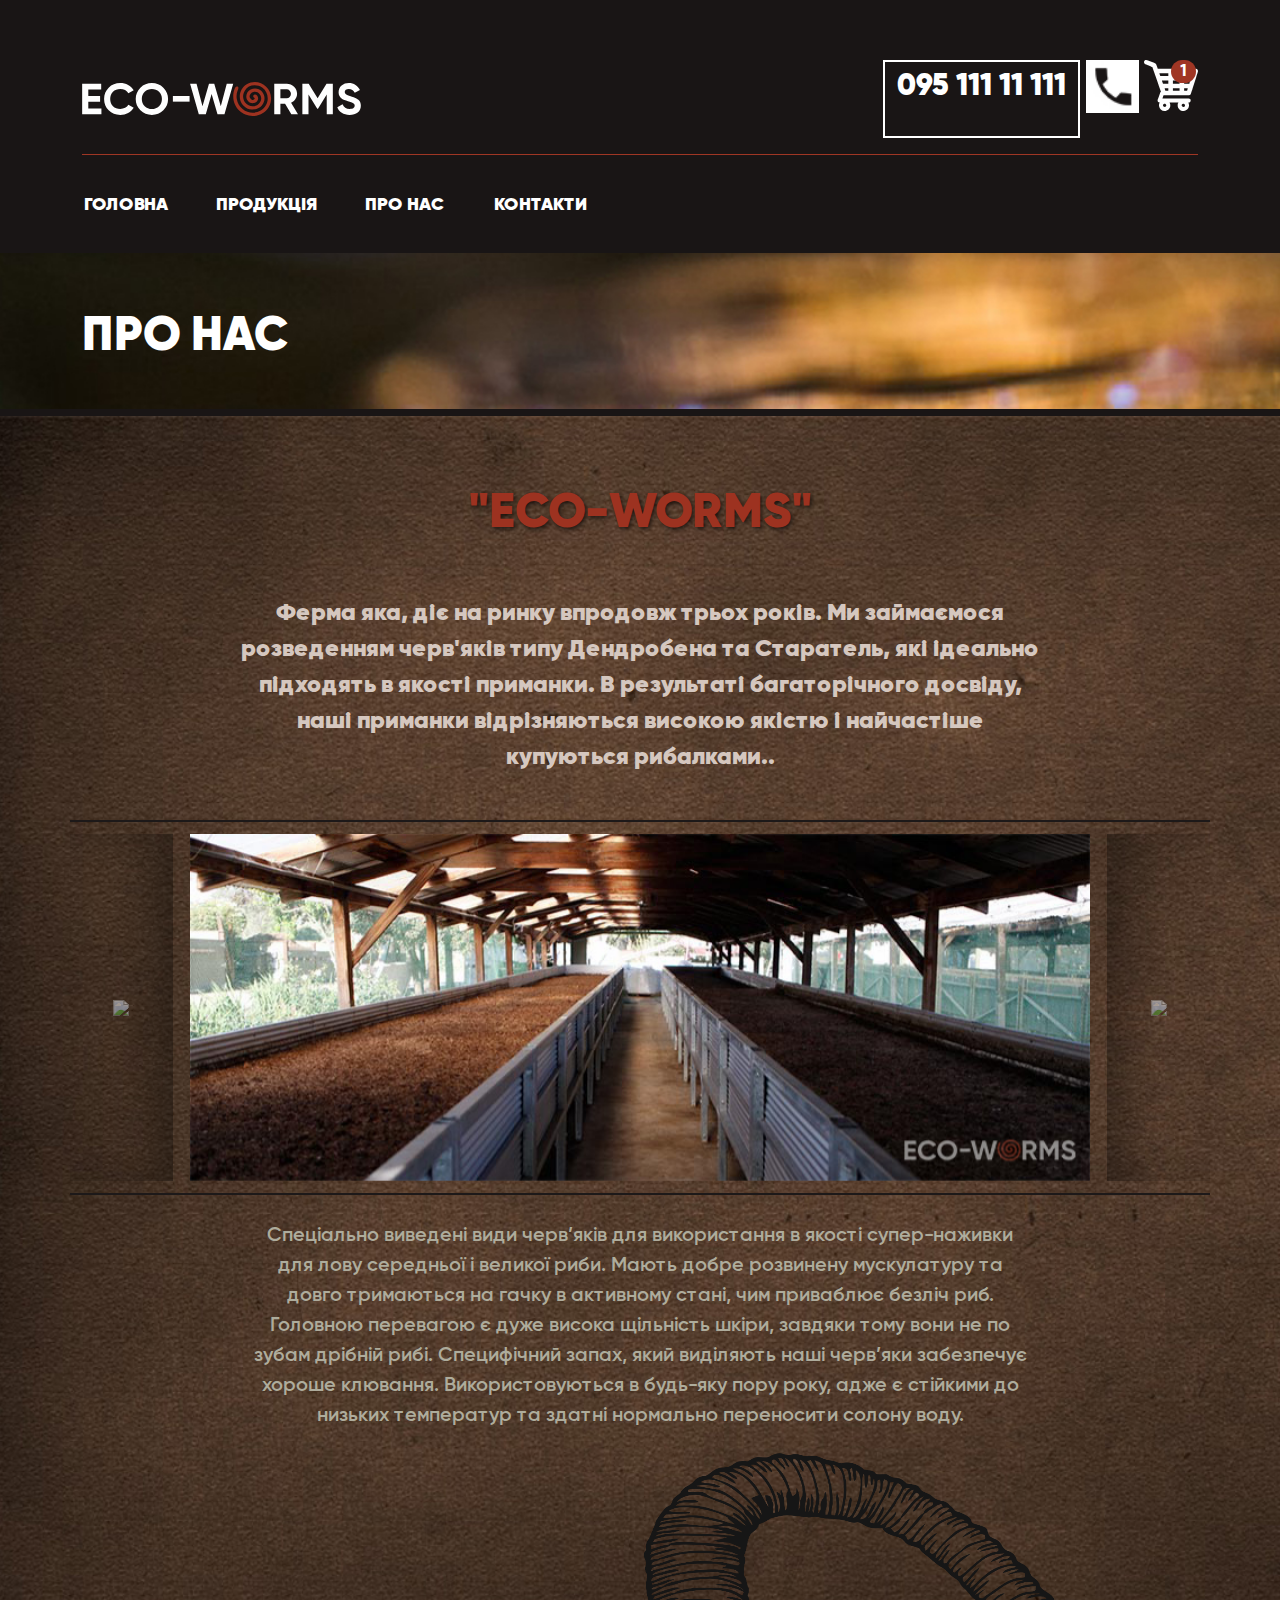
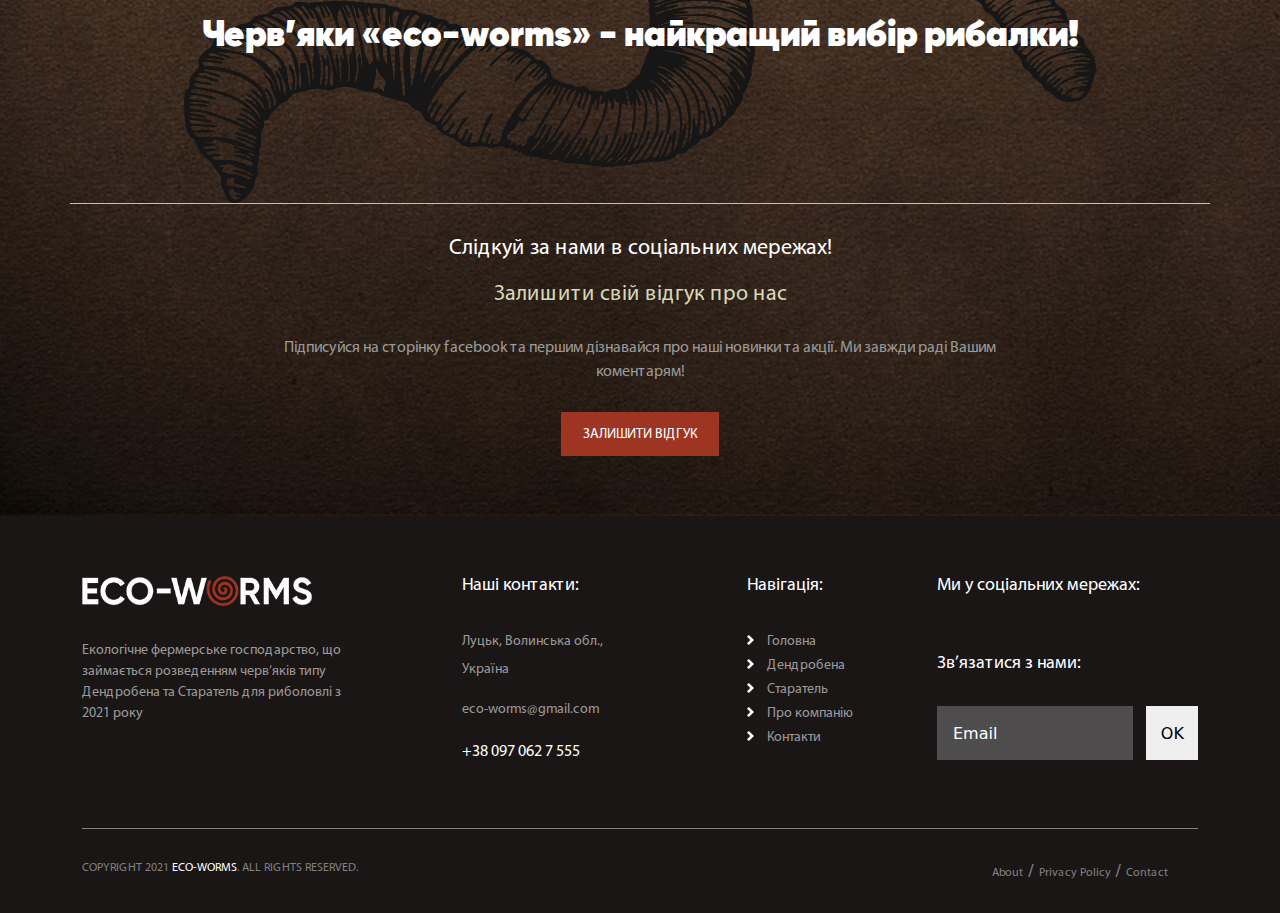
==== commit 15f3e2e8: "make beautiful front page" ====
--- a/about-us.html
+++ b/about-us.html
@@ -745,9 +745,9 @@
 </div>
 
 
-<script src="js/bootstrap.bundle.min.js"></script>
+<script src="js/bootstrap.bundle.js"></script>
 <script src="js/jquery-3.6.0.min.js"></script>
 <script src="js/custom.js"></script>
-<script src="js/owl.carousel.min.js"></script>
+<script src="js/owl.carousel.js"></script>
 </body>
 </html>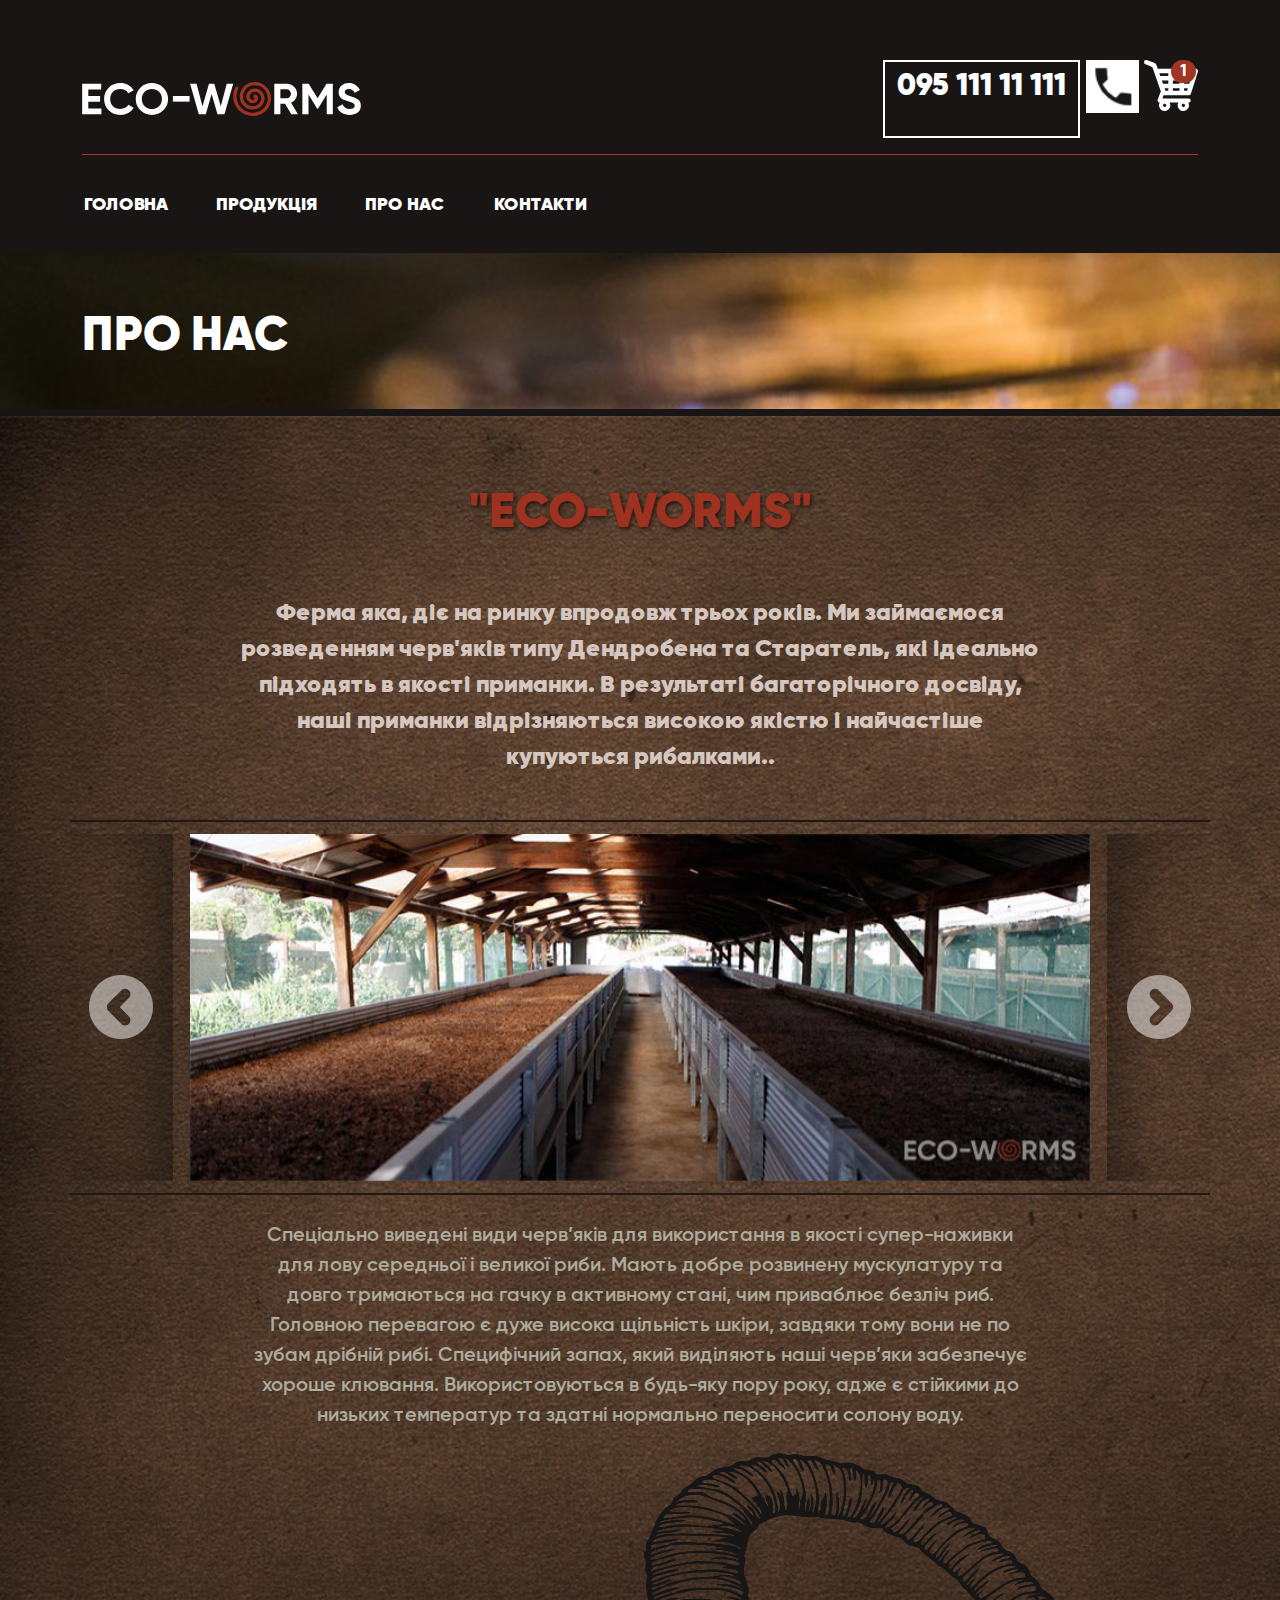
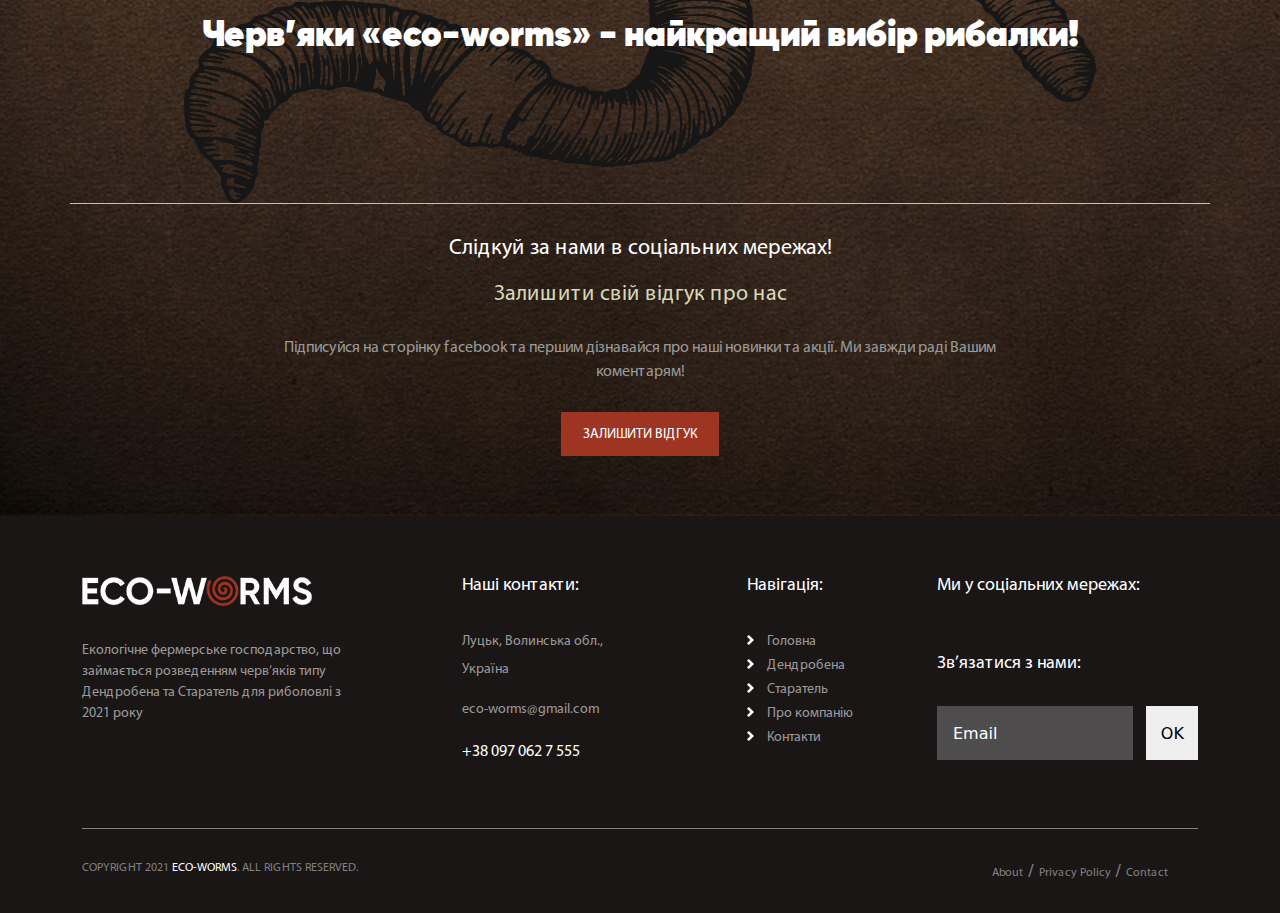
==== commit 2910232c: "make beautiful" ====
--- a/about-us.html
+++ b/about-us.html
@@ -225,7 +225,7 @@
                                 </p>
                             </div>
                             <div class="button-area">
-                                <a href="https://www.facebook.com/Eco-Worms-108910648020739" class="button-action">Залишити
+                                <a href="#" class="button-action">Залишити
                                     відгук</a>
                             </div>
 
@@ -244,7 +244,7 @@
                 <div class="row">
                     <div class="col-md-3 col-12">
                         <div class="about-company-footer-area">
-                            <a href="https://eco-worms.com.ua"><img
+                            <a href="index.html"><img
                                     src="img/logo.png" alt=""></a>
                             <p>Екологічне фермерське господарство, що займається
                                 розведенням черв’яків типу Дендробена та Старатель
@@ -267,17 +267,17 @@
                         <div class="footer-pages">
                             <h5>Навігація:</h5>
                             <ul class="footer-page-list">
-                                <li><a href="https://eco-worms.com.ua">Головна</a></li>
+                                <li><a href="index.html">Головна</a></li>
                                 <li>
-                                    <a href="https://eco-worms.com.ua/product/%d0%b4%d0%b5%d0%bd%d0%b4%d1%80%d0%be%d0%b1%d0%b5%d0%bd%d0%b0/">Дендробена</a>
+                                    <a href="single-product.html">Дендробена</a>
                                 </li>
                                 <li>
-                                    <a href="https://eco-worms.com.ua/product/c%d1%82%d0%b0%d1%80%d0%b0%d1%82%d0%b5%d0%bb%d1%8c/">Старатель</a>
+                                    <a href="single-product.html">Старатель</a>
                                 </li>
-                                <li><a href="https://eco-worms.com.ua/%d0%bf%d1%80%d0%be-%d0%bd%d0%b0%d1%81/">Про
+                                <li><a href="about-us.html">Про
                                     компанію</a></li>
                                 <li>
-                                    <a href="https://eco-worms.com.ua/%d0%bd%d0%b0%d1%88%d1%96-%d0%ba%d0%be%d0%bd%d1%82%d0%b0%d0%ba%d1%82%d0%b8/">Контакти</a>
+                                    <a href="contact.html">Контакти</a>
                                 </li>
                             </ul>
                         </div>
@@ -313,10 +313,10 @@
                 <p>Copyright 2021 <span>eco-worms</span>. All Rights Reserved.</p>
                 <div class="policy-pages">
                     <ul>
-                        <li><a href="https://eco-worms.com.ua/%d0%bf%d1%80%d0%be-%d0%bd%d0%b0%d1%81/">About</a></li>
+                        <li><a href="about-us.html">About</a></li>
                         <li><a href="#">Privacy Policy</a></li>
                         <li>
-                            <a href="https://eco-worms.com.ua/%d0%bd%d0%b0%d1%88%d1%96-%d0%ba%d0%be%d0%bd%d1%82%d0%b0%d0%ba%d1%82%d0%b8/">Contact</a>
+                            <a href="contact.html">Contact</a>
                         </li>
                     </ul>
                 </div>
@@ -350,7 +350,7 @@
             </div>
             <div class="woocommerce">
                 <div class="woocommerce-notices-wrapper"></div>
-                <form class="woocommerce-cart-form" action="https://eco-worms.com.ua/?page_id=8" method="post">
+                <form class="woocommerce-cart-form" action="#" method="post">
 
                     <table class="shop_table shop_table_responsive cart woocommerce-cart-form__contents"
                            cellspacing="0">
@@ -362,30 +362,30 @@
 
 
                             <td class="product-thumbnail">
-                                <a href="https://eco-worms.com.ua/product/%d0%b4%d0%b5%d0%bd%d0%b4%d1%80%d0%be%d0%b1%d0%b5%d0%bd%d0%b0/?attribute_pa_%25d0%25b2%25d0%25b0%25d0%25b3%25d0%25b0=25%25d0%25b3">
+                                <a href="single-product.html?attribute_pa_%25d0%25b2%25d0%25b0%25d0%25b3%25d0%25b0=25%25d0%25b3">
                                     <img src="img/cart-worm-2.png"
                                          alt="">
                                 </a>
                             </td>
 
                             <td class="product-name" data-title="Товар">
-                                <a href="https://eco-worms.com.ua/product/%d0%b4%d0%b5%d0%bd%d0%b4%d1%80%d0%be%d0%b1%d0%b5%d0%bd%d0%b0/?attribute_pa_%25d0%25b2%25d0%25b0%25d0%25b3%25d0%25b0=25%25d0%25b3">Дендробена
+                                <a href="single-product.html?attribute_pa_%25d0%25b2%25d0%25b0%25d0%25b3%25d0%25b0=25%25d0%25b3">Дендробена
                                     - 25г</a></td>
 
 
                             <td class="product-remove">
-                                <a href="https://eco-worms.com.ua/?page_id=8&#038;remove_item=6675dfeb6a6eeccffb2d48f704a7c6a5&#038;_wpnonce=77b9bec155"
+                                <a href="#"
                                    class="remove" aria-label="Видалити цю позицію" data-product_id="22"
                                    data-product_sku=""><i class="fas fa-trash"></i></a>
 
                             <td align="center" class="product-quantity"
                                 data-title="Кількість">
                                 <div class="quantity">
-                                    <label class="screen-reader-text" for="quantity_6175ce2913396">Дендробена - 25г
+                                    <label class="screen-reader-text" for="quantity_6175ac2f63edc">Дендробена - 25г
                                         кількість</label>
                                     <input
                                             type="number"
-                                            id="quantity_6175ce2913396"
+                                            id="quantity_6175ac2f63edc"
                                             class="input-text qty text"
                                             step="1"
                                             min="0"
@@ -429,8 +429,7 @@
 
 
                                 <input type="hidden" id="woocommerce-cart-nonce" name="woocommerce-cart-nonce"
-                                       value="77b9bec155"/><input type="hidden" name="_wp_http_referer"
-                                                                  value="/%d0%bf%d1%80%d0%be-%d0%bd%d0%b0%d1%81/"/></td>
+                                       value="77b9bec155"/><input type="hidden" name="_wp_http_referer" value="/"/></td>
                         </tr>
 
                         </tbody>
@@ -446,7 +445,14 @@
 
                         <table cellspacing="0" class="shop_table shop_table_responsive">
 
+                            <!--		<tr class="cart-subtotal">-->
+                            <!--			<th>--><!--</th>-->
+                            <!--			<td data-title="--><!--">--><!--</td>-->
+                            <!--		</tr>-->
+
+
                             <tr class="order-total">
+                                <!--			<th>--><!--</th>-->
                                 <td data-title="Загалом"><strong><span class="woocommerce-Price-amount amount"><bdi><span
                                         class="woocommerce-Price-currencySymbol">&#8372;</span>20</bdi></span></strong>
                                 </td>
@@ -455,6 +461,8 @@
 
                         </table>
 
+
+
                     </div>
                 </div>
 
@@ -462,13 +470,12 @@
             <div class="woocommerce">
                 <div class="woocommerce-notices-wrapper"></div>
                 <form name="checkout" method="post" class="checkout woocommerce-checkout"
-                      action="https://eco-worms.com.ua/checkout/" enctype="multipart/form-data">
+                      action="#" enctype="multipart/form-data">
 
 
                     <div class="col2-set" id="customer_details">
                         <div class="col-1">
                             <div class="woocommerce-billing-fields">
-
                                 <div class="woocommerce-billing-fields__field-wrapper">
                                     <p class="form-row form-row-first validate-required" id="billing_first_name_field"
                                        data-priority="10"><label for="billing_first_name" class="">ПІБ&nbsp;<abbr
@@ -662,7 +669,6 @@
                         <div class="col-2">
                             <div id="order_review" class="woocommerce-checkout-review-order">
                                 <h5>Спосіб оплати</h5>
-
                                 <div id="payment" class="woocommerce-checkout-payment">
                                     <ul class="wc_payment_methods payment_methods methods">
                                         <li class="wc_payment_method payment_method_cheque">
@@ -697,7 +703,7 @@
                                             <div class="woocommerce-privacy-policy-text"><p>Ваши личные данные будут
                                                 использоваться для обработки ваших заказов, упрощения вашей работы с
                                                 сайтом и для других целей, описанных в нашей <a
-                                                        href="https://eco-worms.com.ua/?page_id=3"
+                                                        href="#"
                                                         class="woocommerce-privacy-policy-link" target="_blank">політика
                                                     конфіденційності</a>.</p>
                                             </div>
@@ -711,8 +717,7 @@
 
                                         <input type="hidden" id="woocommerce-process-checkout-nonce"
                                                name="woocommerce-process-checkout-nonce" value="ad49bb8b5f"/><input
-                                            type="hidden" name="_wp_http_referer"
-                                            value="/%d0%bf%d1%80%d0%be-%d0%bd%d0%b0%d1%81/"/></div>
+                                            type="hidden" name="_wp_http_referer" value="/"/></div>
                                 </div>
                             </div>
                             <div class="woocommerce-shipping-fields">
@@ -735,8 +740,8 @@
 
                         </div>
                     </div>
+
                 </form>
-
             </div>
         </div>
 
